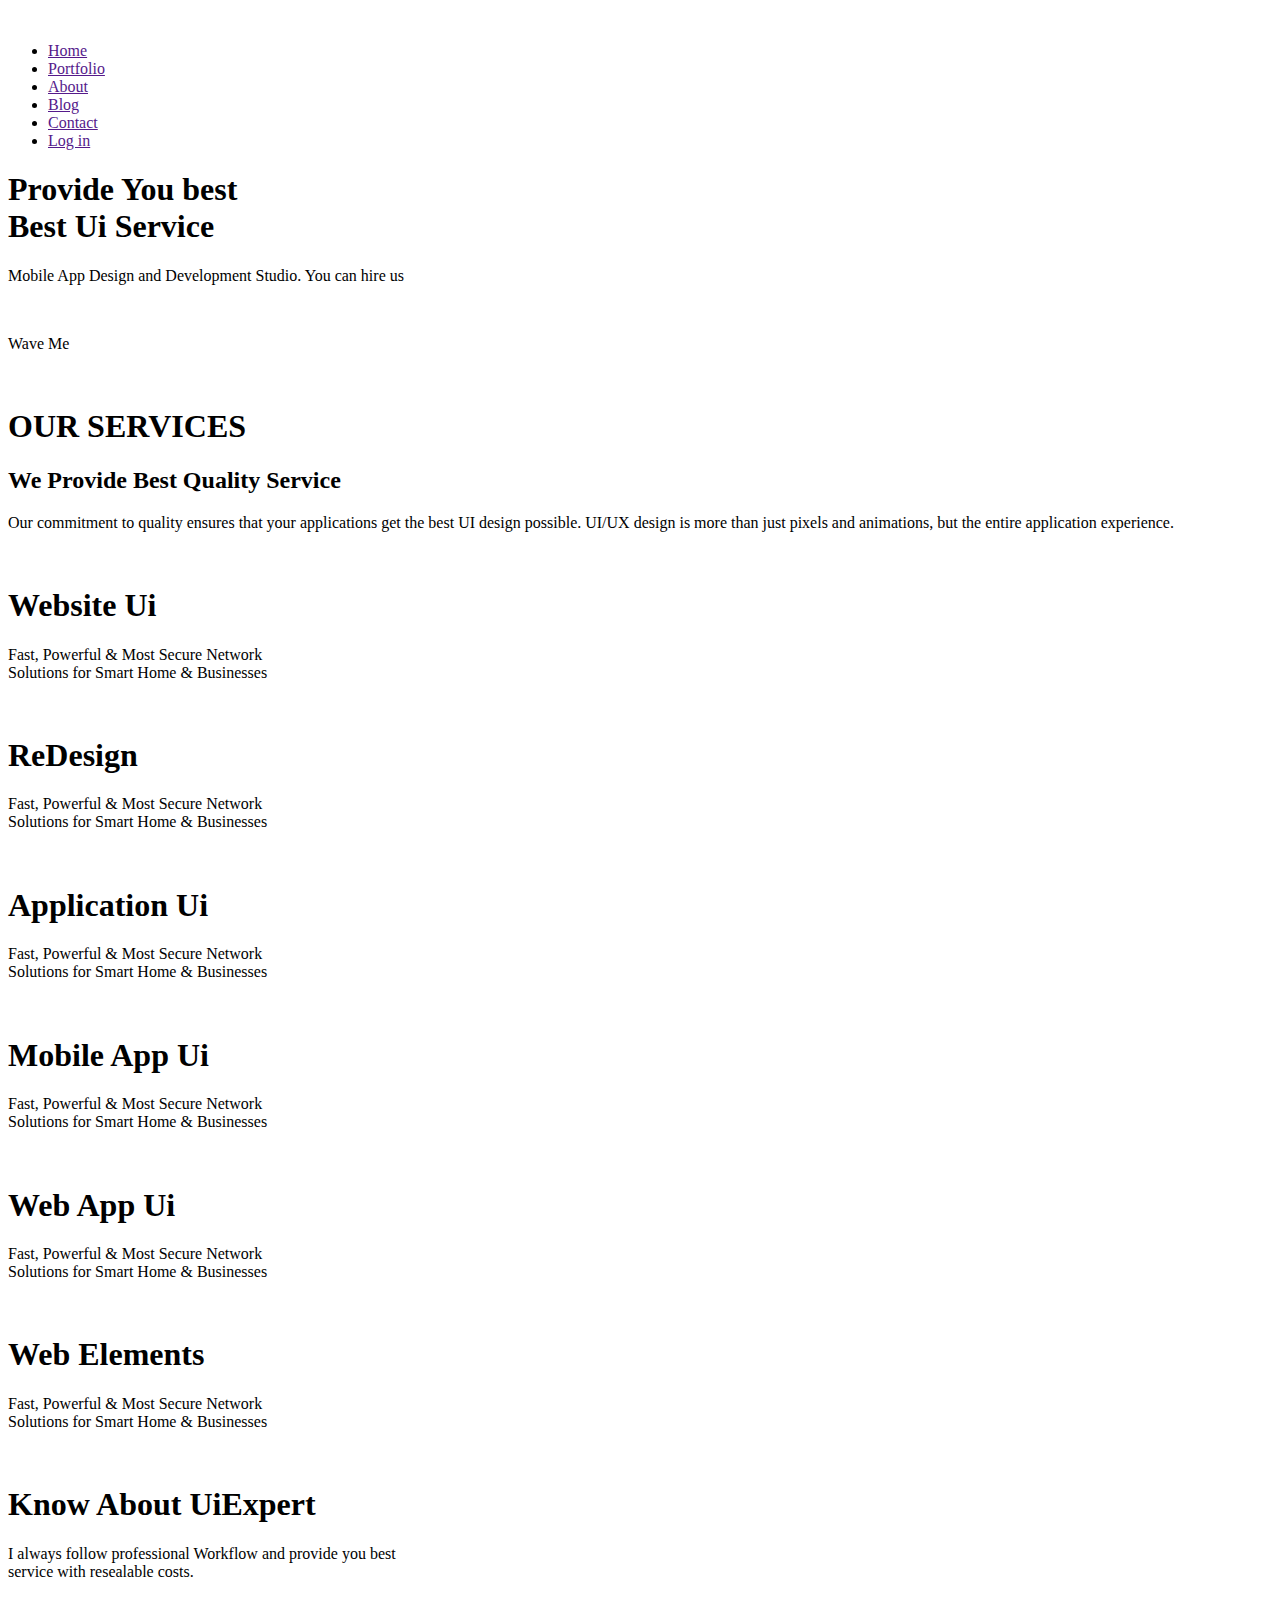
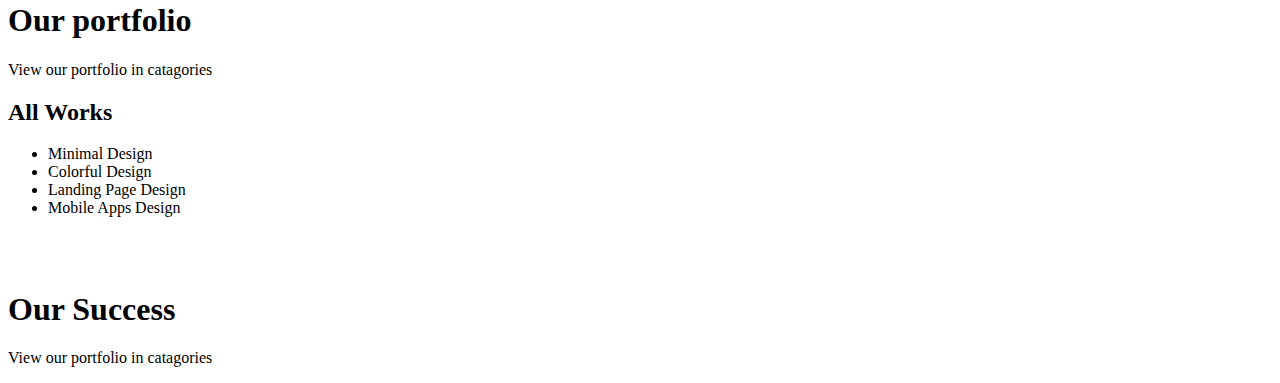
==== index.html @ d2383073 "comit" ====
<!DOCTYPE html>
<html lang="en">
<head>
    <meta charset="UTF-8">
    <meta name="viewport" content="width=device-width, initial-scale=1.0">
    <title>Document</title>
    <link rel="stylesheet" href="style.css">
    <link href="https://fonts.googleapis.com/css?family=Roboto&display=swap" rel="stylesheet">
</head>
<body>
    <header>
        <img src="/design/logo.svg" alt="" class="logo">
        <nav>
            <ul class="ul_nav">
                <li class="li_nav"><a href="" class="a_nav">Home</a></li>
                <li class="li_nav"><a href="" class="a_nav">Portfolio</a></li>
                <li class="li_nav"><a href="" class="a_nav">About</a></li>
                <li class="li_nav"><a href="" class="a_nav">Blog</a></li>
                <li class="li_nav"><a href="" class="a_nav">Contact</a></li>
                <li class="li_nav"><a href="" class="active-button a_nav">Log in</a></li>
            </ul>
        <!-- <img src="/design/header.svg" class="header_img" alt=""> -->
        </nav>
    </header>
    <section class="section1">
        <div class="textbox1">
            <h1 class="title1">Provide You best <br>
                Best Ui Service</h1>
            <p class="text1">Mobile App Design and Development Studio. You can hire us</p>
            <div class="button">
                <img src="design/button.svg" alt="" >
                <p>Wave Me</p>
            </div>
        </div>
        <img src="design/deco1.svg" alt="">
    </section>
    <section class="section2">
        <h1 class="title2">OUR SERVICES</h1>
        <h2 class="title3">We Provide Best Quality Service </h2>
        <p class="text2">Our commitment to quality ensures that your applications get the best UI design possible. UI/UX design is more than just pixels and animations, but the entire application experience.</p>
        <div>
            <div class="box_row1">
            <div class="box1">
                <img src="design/icon1.svg" alt="">
                <h1 style="font-family: Lato;">Website Ui</h1>
                <p>Fast, Powerful & Most Secure Network<br>Solutions for Smart Home & Businesses</p>
            </div>
            <div class="box2">
                <img src="design/icon2.svg" alt="">
                <h1 style="font-family: Lato;">ReDesign</h1>
                <p>Fast, Powerful & Most Secure Network<br>Solutions for Smart Home & Businesses</p>
            </div>
            <div class="box3">
                <img src="design/icon3.svg" alt="">
                <h1 style="font-family: Lato;">Application Ui</h1>
                <p>Fast, Powerful & Most Secure Network<br>Solutions for Smart Home & Businesses</p>
            </div>
            </div>
            <div class="box_row2">
                <div class="box4">
                    <img src="design/icon4.svg" alt="">
                    <h1 style="font-family: Lato;">Mobile App Ui</h1>
                    <p>Fast, Powerful & Most Secure Network<br>Solutions for Smart Home & Businesses</p>
                </div>
                <div class="box5">
                    <img src="design/icon5.svg" alt="">
                    <h1 style="font-family: Lato;">Web App Ui</h1>
                    <p>Fast, Powerful & Most Secure Network<br>Solutions for Smart Home & Businesses</p>
                </div>
                <div class="box6">
                    <img src="design/icon6.svg" alt="">
                    <h1 style="font-family: Lato;">Web Elements</h1>
                    <p>Fast, Powerful & Most Secure Network<br>Solutions for Smart Home & Businesses</p>
                </div>
            </div>
        </div>
    </section>
    <section class="section1 section3"> 
        <div><img src="/design/deco2.svg" alt="">
        </div>
        <div>
            <h1 class="title4">Know About UiExpert</h1>
            <p>I always follow professional Workflow and provide you best <br>service with resealable costs.</p>
        </div>
    </section>
    <section class="section4">
        <div class="section4_text">
            <h1 class="categories_title">Our portfolio</h1>
            <p class="categories_text">View our portfolio in catagories</p>
            <h2 class="categories_title2">All Works</h2>
            <ul class="ul_categories">
                <li class="li_categories">Minimal Design</li>
                <li class="li_categories">Colorful Design</li>
                <li class="li_categories">Landing Page Design</li>
                <li class="li_categories">Mobile Apps Design</li>
            </ul>  
        </div>
        <div class="categories">
            <div class="categories_col1">
                <img src="design/sc2.svg" alt="">
                <img src="design/sc2.svg" alt="">
            </div>
            <div class="categories_col1">
                <img src="design/sc2.svg" alt="">
                <img src="design/sc2.svg" alt="">
            </div>
        </div>
    </section>
    <section class="section5">
        <div class="section5_text">
            <h1>Our Success</h1>
            <p>View our portfolio in catagories</p>
        </div>
        <div>
            <div></div>
            <div></div>
            <div></div>
        </div>

    </section>
</body>
</html>
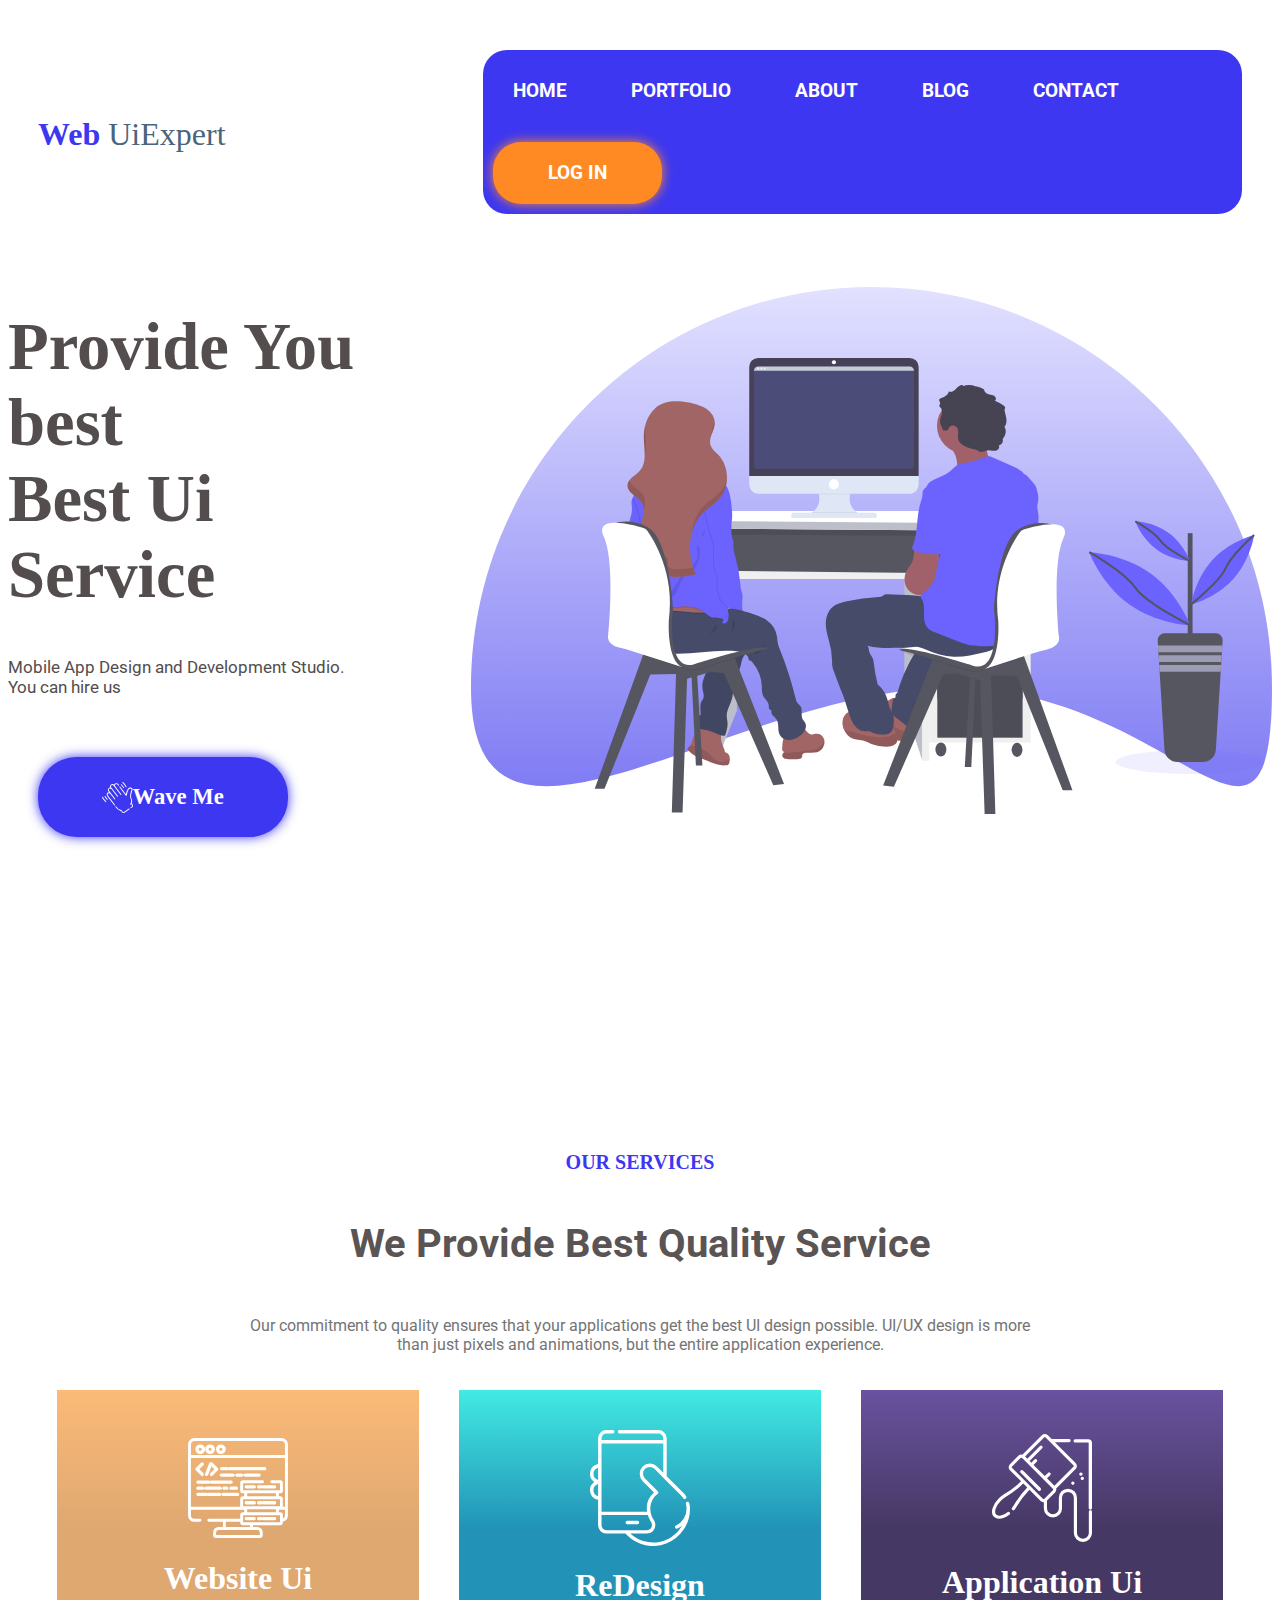
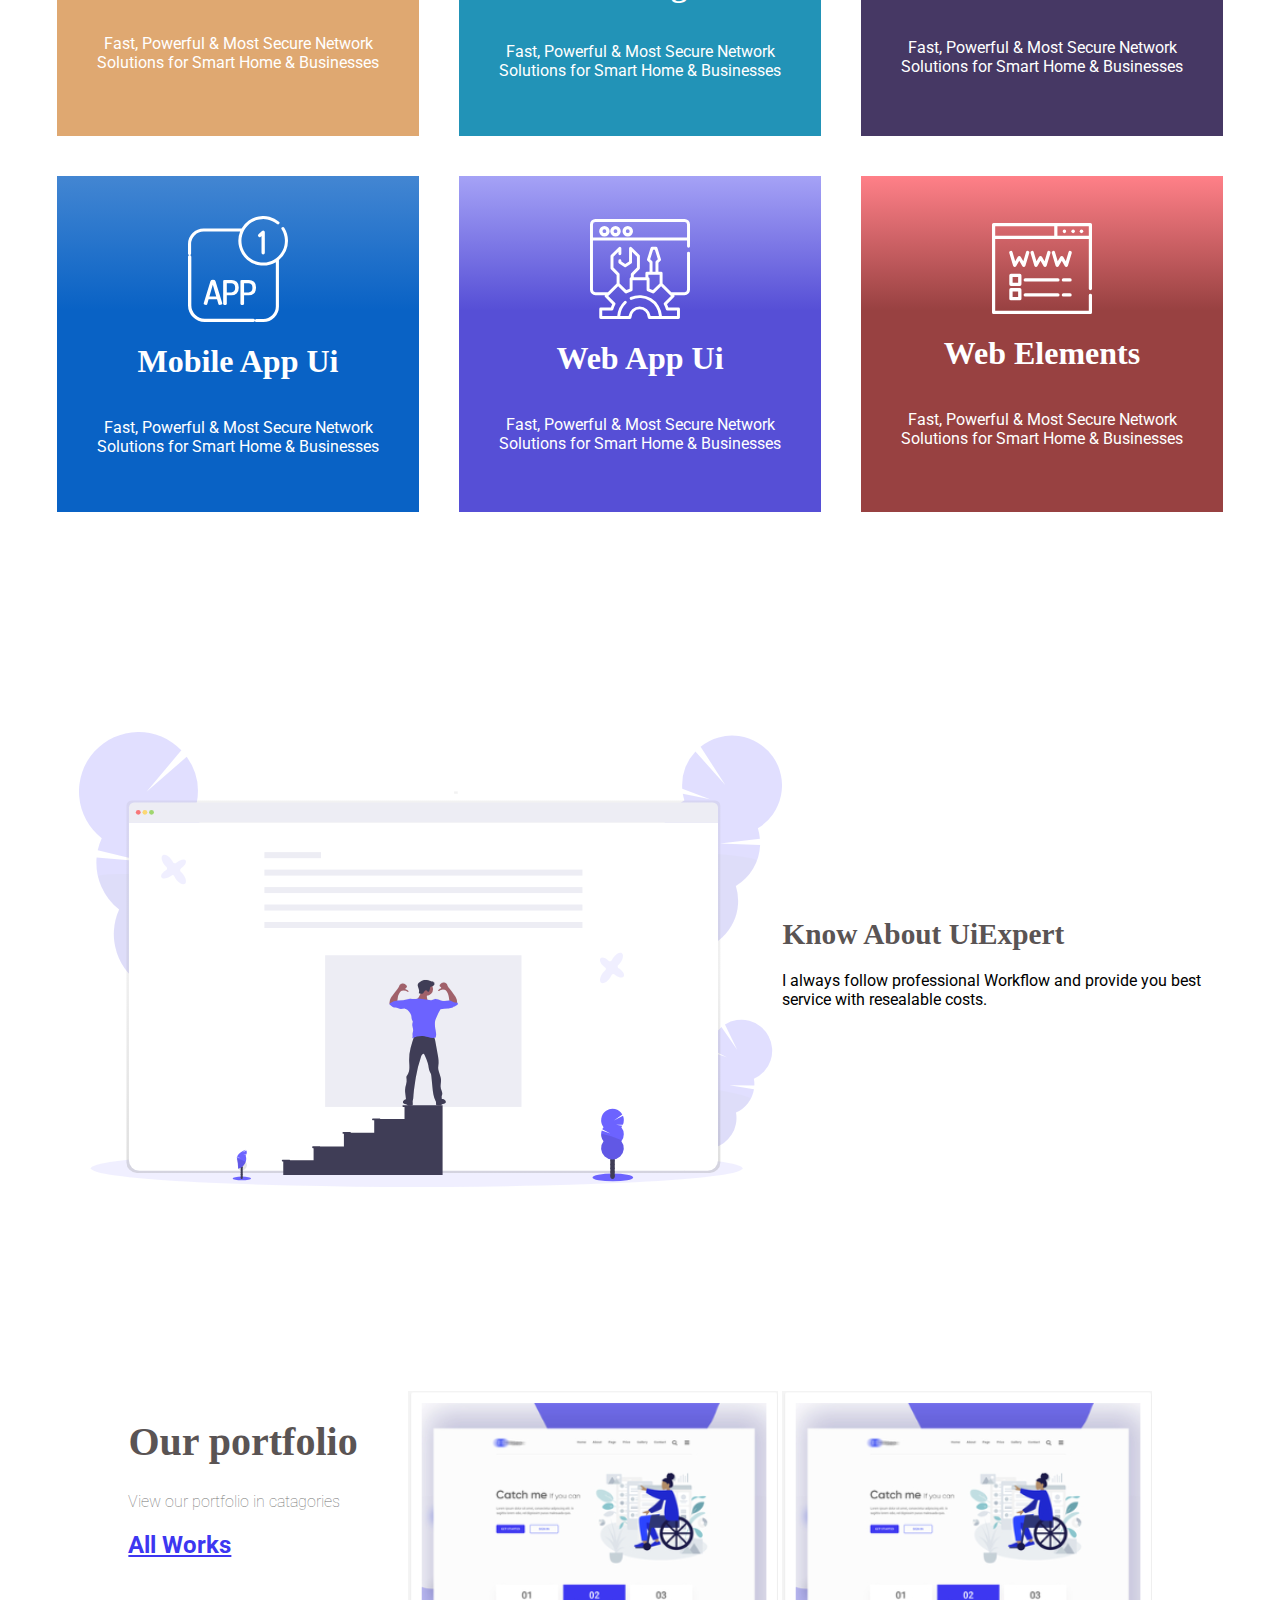
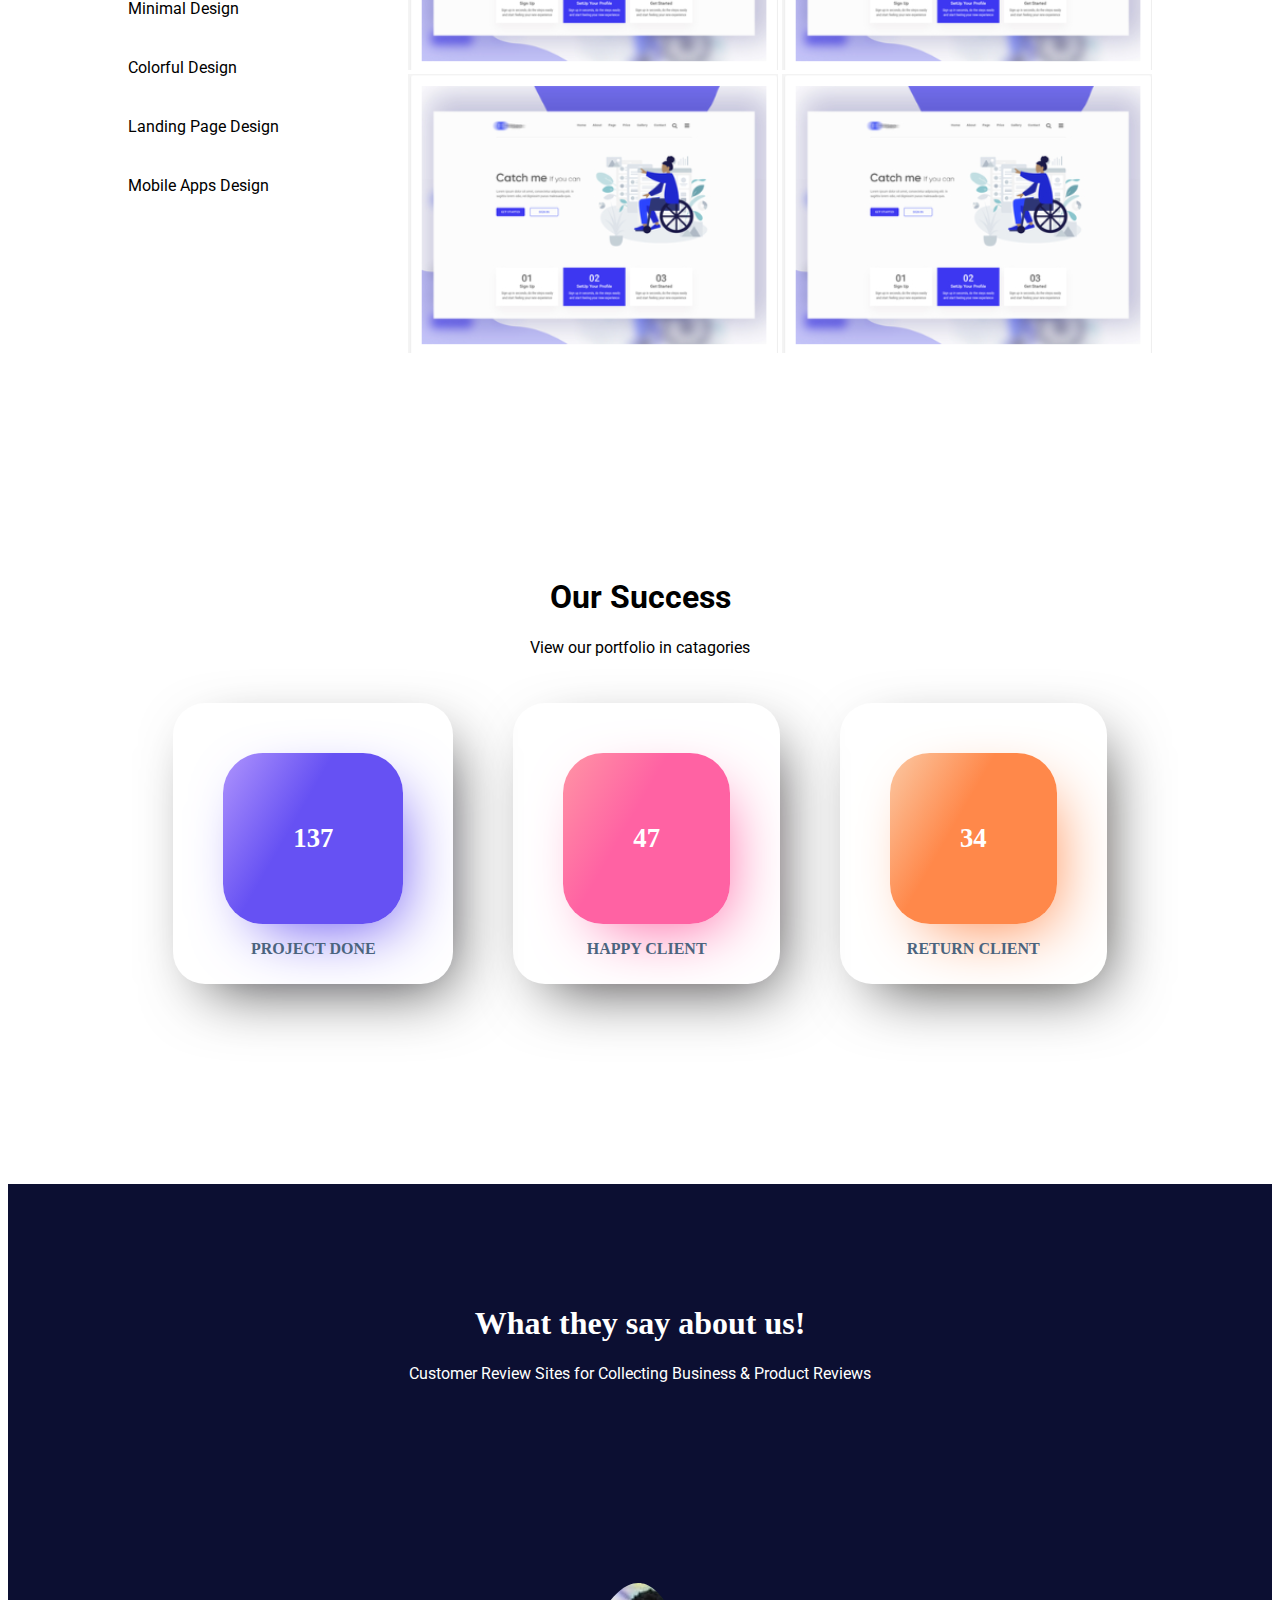
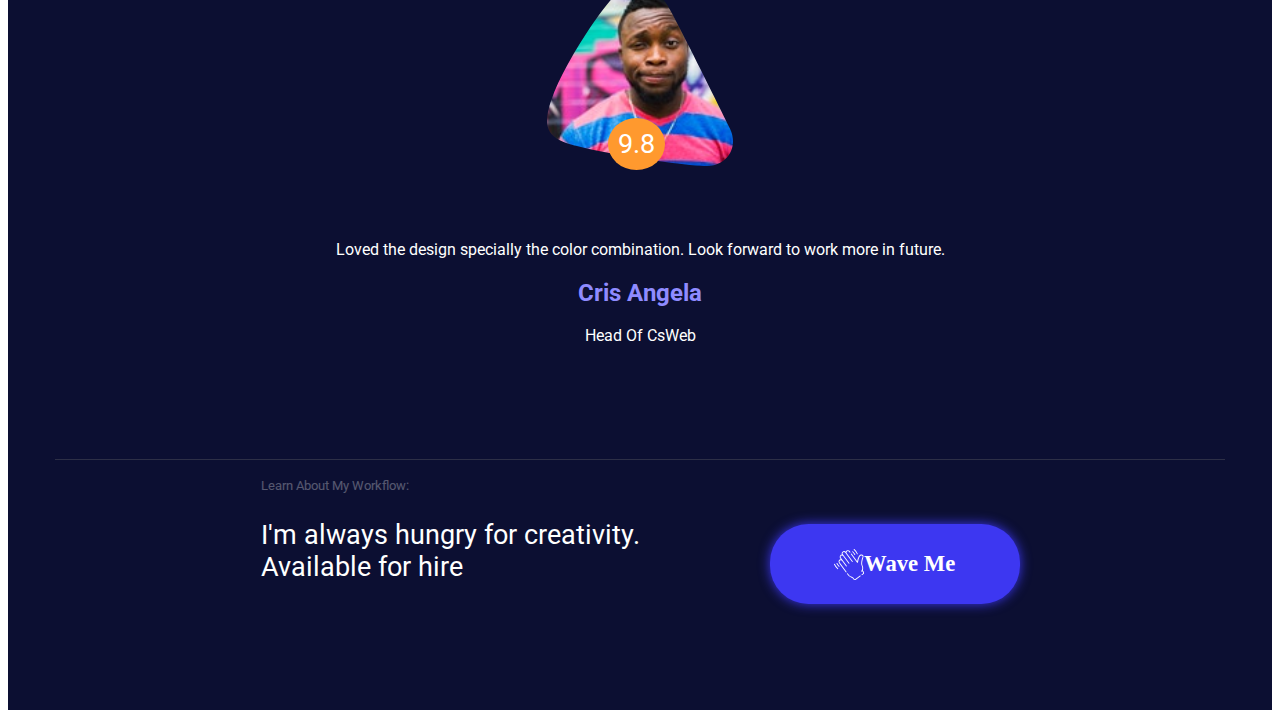
==== commit 1c11c5e4: "secton 5 and 6 added" ====
--- a/index.html
+++ b/index.html
@@ -97,12 +97,12 @@
         </div>
         <div class="categories">
             <div class="categories_col1">
-                <img src="design/sc2.svg" alt="">
-                <img src="design/sc2.svg" alt="">
+                <img src="design/nzm.svg" alt="">
+                <img src="design/nzm.svg" alt="">
             </div>
             <div class="categories_col1">
-                <img src="design/sc2.svg" alt="">
-                <img src="design/sc2.svg" alt="">
+                <img src="design/nzm.svg" alt="">
+                <img src="design/nzm.svg" alt="">
             </div>
         </div>
     </section>
@@ -111,12 +111,42 @@
             <h1>Our Success</h1>
             <p>View our portfolio in catagories</p>
         </div>
+        <div class="boxes">
+            <div class="center">
+                <div class="box11">137</div>
+                <p>PROJECT DONE</p>
+            </div>
+            <div class="center">
+                <div class="box12">47</div>
+                <p>HAPPY CLIENT</p>
+            </div>
+            <div class="center">
+                <div class="box13">34</div>
+                <p>RETURN CLIENT</p>
+            </div>
+        </div>
+    </section>
+    <section class="section6">
         <div>
-            <div></div>
-            <div></div>
-            <div></div>
+            <h1 class="title6">What they say about us!</h1>
+            <p class="text6">Customer Review Sites for Collecting Business & Product Reviews</p>
+            <img src="/design/picture.svg" alt="">
+            <div class="over_picture">9.8</div>
+            <p class="text62">Loved the design specially the color combination. Look forward to work more in future.</p>
+            <h2 class="text61">Cris Angela</h2>
+            <p class="text63">Head Of CsWeb</p>
+            <img src="/design/line.svg" alt="">
         </div>
-
+        <div class="section61">
+            <div>
+                <p class="text64">Learn About My Workflow:</p>
+                <p class="text65">I'm always hungry for creativity.<br>Available for hire</p>
+            </div>
+            <div class="button">
+                <img src="design/button.svg" alt="" >
+                <p>Wave Me</p>
+            </div>
+        </div>
     </section>
 </body>
 </html>--- a/style.css
+++ b/style.css
@@ -0,0 +1,366 @@
+body{
+    font-family: 'Roboto';
+}
+
+header{
+    margin-top: 20px;
+    margin-bottom: 20px;
+    padding: 30px;
+    display: flex;
+    position: relative;
+    align-items: center;
+    justify-content: center;
+}
+.logo{
+    margin-right: 250px;
+}
+.ul_nav{
+    background-color: #3D37F1;
+    list-style-type: none;
+    margin: 0;
+    padding: 0;
+    position: relative;
+    border-radius: 1.5em;
+}
+  
+.li_nav{
+    display: inline-block;
+}
+  
+.a_nav {
+    display: block;
+    color: white;
+    text-align: center;
+    padding: 20px;
+    margin: 10px;
+    text-decoration: none;
+    text-transform: uppercase;
+    font-size: 14pt;
+    font-weight: bold;
+}
+.active-button{
+    color: white;
+    background-color: #FF8923;
+    box-shadow: 0px 0px 12px 0px #FF8923;
+    border-radius: 1.5em;
+    padding: 20px 55px 20px 55px;
+}
+.section1{
+    display: flex;
+    align-items: center;
+    justify-content: center;
+}
+.title1{
+    font-size: 50pt;
+    font-family: Lato;
+    font-weight: bold;
+    color: #534D4D;
+}
+.text1{
+    font-size: 13pt;
+    color: #534D4D;
+}
+.textbox1{
+    margin-right: 100px;
+}
+.button{
+    display: flex;
+    align-items: center;
+    justify-content: center;
+    font-weight: bold;
+    font-family: Poppins;
+    background-color: #3D37F1;
+    color: white;
+    padding: 10px;
+    font-size: 17pt;
+    height: 60px;
+    width: 230px;
+    border-radius: 1.7em;
+    margin-left: 30px;
+    margin-top: 60px;
+    box-shadow: 0px 0px 12px 0px #3D37F1;
+}
+.section2{
+    margin-top: 300px;
+    display: flex;
+    flex-direction: column;
+    justify-content: center;
+    align-items: center;
+}
+.title2{
+    font-family: Lato;
+    font-weight: bold;
+    font-size: 15pt;
+    color: #3D37F1;
+}
+.title3{
+    color: #5A5454;
+    font-size: 30pt;
+    font-weight: bold;
+}
+.text2{
+    width: 800px;
+    text-align: center;
+    color: #747474;
+}
+.box_row1{
+    display: flex;
+}
+.box_row2{
+    display: flex;
+}
+.box1{
+    margin:20px;
+    display: flex;
+    flex-direction: column;
+    justify-content: center;
+    align-items: center;
+    color: white;
+    padding: 40px;
+    text-align: center;
+    background: rgb(112,112,112);
+    background: linear-gradient( #FBBA77 0%, #DFA871 40%);
+}
+.box2{
+    margin:20px;
+    display: flex;
+    flex-direction: column;
+    justify-content: center;
+    align-items: center;
+    color: white;
+    padding: 40px;
+    text-align: center;
+    background: rgb(112,112,112);
+    background: linear-gradient(#41EAE3 0%, #2293B7 40%);
+}
+.box3{
+    margin:20px;
+    display: flex;
+    flex-direction: column;
+    justify-content: center;
+    align-items: center;
+    color: white;
+    padding: 40px;
+    text-align: center;
+    background: rgb(112,112,112);
+    background: linear-gradient(#69529F 0%, #463864 40%);
+}
+.box4{
+    margin:20px;
+    display: flex;
+    flex-direction: column;
+    justify-content: center;
+    align-items: center;
+    color: white;
+    padding: 40px;
+    text-align: center;
+    background: rgb(112,112,112);
+    background: linear-gradient(#4386D2 0%, #0962C5 40%);
+}
+.box5{
+    margin:20px;
+    display: flex;
+    flex-direction: column;
+    justify-content: center;
+    align-items: center;
+    color: white;
+    padding: 40px;
+    text-align: center;
+    background: rgb(112,112,112);
+    background: linear-gradient(#A5A2F6 0%, #564FD6 40%);
+}
+.box6{
+    margin:20px;
+    display: flex;
+    flex-direction: column;
+    justify-content: center;
+    align-items: center;
+    color: white;
+    padding: 40px;
+    text-align: center;
+    background: rgb(112,112,112);
+    background: linear-gradient(#FF8088 0%, #984141 40%);
+}
+.title4{
+    color: #5A5454;
+    font-size: 22pt;
+    font-family: lato;
+    font-weight: bold;
+}
+.section3{
+    margin-top: 200px;
+}
+.text3{
+    font-family: roboto;
+    font-size: 18pt;
+    color: #747474;
+}
+.section4{
+    margin-top: 200px;
+    display: flex;
+    /* align-items: center;  */
+    justify-content: center;
+}
+.section4_text{
+    margin-right: 50px;
+}
+.categories{
+    display: flex;
+    flex-direction: column;
+    
+}
+.categories_col1{
+    flex: 1;
+}
+.categories_col2{
+    flex: 2;
+}
+.categories_title{
+    font-size: 30pt;
+    font-weight: bold;
+    font-family: Lato;
+    color: #5A5454;
+}
+.categories_text{
+    color: #747474;
+    font-family: roboto;
+    font-weight: lighter;
+}
+.categories_title2{
+    color:#3D37F1;
+    text-decoration: underline;
+}
+.ul_categories{
+    list-style-type: none;
+    margin: 0;
+    padding: 0;
+}
+.li_categories{
+    margin-top:40px;
+    margin-bottom:40px;
+}
+.section5{
+    margin-top: 200px;
+    display: flex;
+    flex-direction: column;
+    align-items: center;
+    justify-content: center;
+}
+.section5_text{
+    text-align: center;
+}
+.boxes{
+    display: flex;
+    flex-direction: row;
+}
+.box11{
+    font-weight: bold;
+    font-size: 20pt;
+    text-align: center;
+    color: white;
+    margin: 40px;
+    padding:70px;
+    background: rgb(175,148,253);
+    background: linear-gradient(120deg, rgba(175,148,253,1) 0%, rgba(102,81,243,1) 40%);
+    border-radius: 1.5em;
+    margin-bottom: 0;
+    -webkit-box-shadow: 15px 22px 63px -19px rgba(102,81,243,1);
+    -moz-box-shadow: 15px 22px 63px -19px rgba(102,81,243,1);
+    box-shadow: 15px 22px 63px -19px rgba(102,81,243,1);
+}
+.box12{
+    font-weight: bold;
+    font-size: 20pt;
+    justify-content: center;
+    text-align: center;
+    color: white;
+    margin: 40px;
+    padding:70px;
+    background: rgb(175,148,253);
+    background: linear-gradient(120deg, #FF95A5 0%, #FF62A3 40%);
+    border-radius: 1.5em;
+    margin-bottom: 0;
+    -webkit-box-shadow: 15px 22px 63px -19px #FF62A3;
+    -moz-box-shadow: 15px 22px 63px -19px #FF62A3;
+    box-shadow: 15px 22px 63px -19px #FF62A3;
+}
+.box13{
+    font-weight: bold;
+    font-size: 20pt;
+    text-align: center;
+    color: white;
+    margin: 40px;
+    padding:70px;
+    background: rgb(175,148,253);
+    background: linear-gradient(120deg, #FBC9A4 0%, #FF884A 40%);
+    border-radius: 1.5em;
+    margin-bottom: 0;
+    -webkit-box-shadow: 15px 22px 63px -19px #FF884A;
+    -moz-box-shadow: 15px 22px 63px -19px #FF884A;
+    box-shadow: 15px 22px 63px -19px #FF884A;
+}
+.center{
+    padding:10px;
+    margin: 30px;
+    color: #4B647E;
+    font-weight: bold;
+    font-family: lato;
+    display: flex;
+    flex-direction: column;
+    align-items: center;
+    -webkit-box-shadow: 15px 22px 63px -19px rgba(0,0,0,0.75);
+    -moz-box-shadow: 15px 22px 63px -19px rgba(0,0,0,0.75);
+    box-shadow: 15px 22px 63px -19px rgba(0,0,0,0.75);
+    border-radius: 2em; 
+    margin-bottom: 200px;
+}
+.section6{
+    background-color: #0C0F32;
+    color: white;
+    display: flex;
+    flex-direction: column;
+    justify-content: center;
+    align-items: center;
+    text-align: center;
+    padding: 100px;
+    position: relative;
+}
+.title6{
+    font-family: Lato;
+}
+.text6{
+    font-family: Roboto;
+    margin-bottom: 200px;
+}
+.over_picture{
+    position: absolute;
+    color: white;
+    background-color: #FF992E;
+    padding: 10px;
+    border-radius: 50%;
+    right: 48%;
+    bottom: 48%;
+    font-size: 20pt;
+}
+.text61{
+    color: #8F8BFF;
+}
+.text62{
+    margin-top: 70px;
+}
+.text63{
+    margin-bottom: 100px;
+}
+.section61{
+    text-align: left;
+    display: flex;
+    flex-direction: row;
+}
+.text64{
+    font-size: 10pt;
+    opacity: 30%;
+}
+.text65{
+    font-size: 20pt;
+    margin-right: 100px;
+}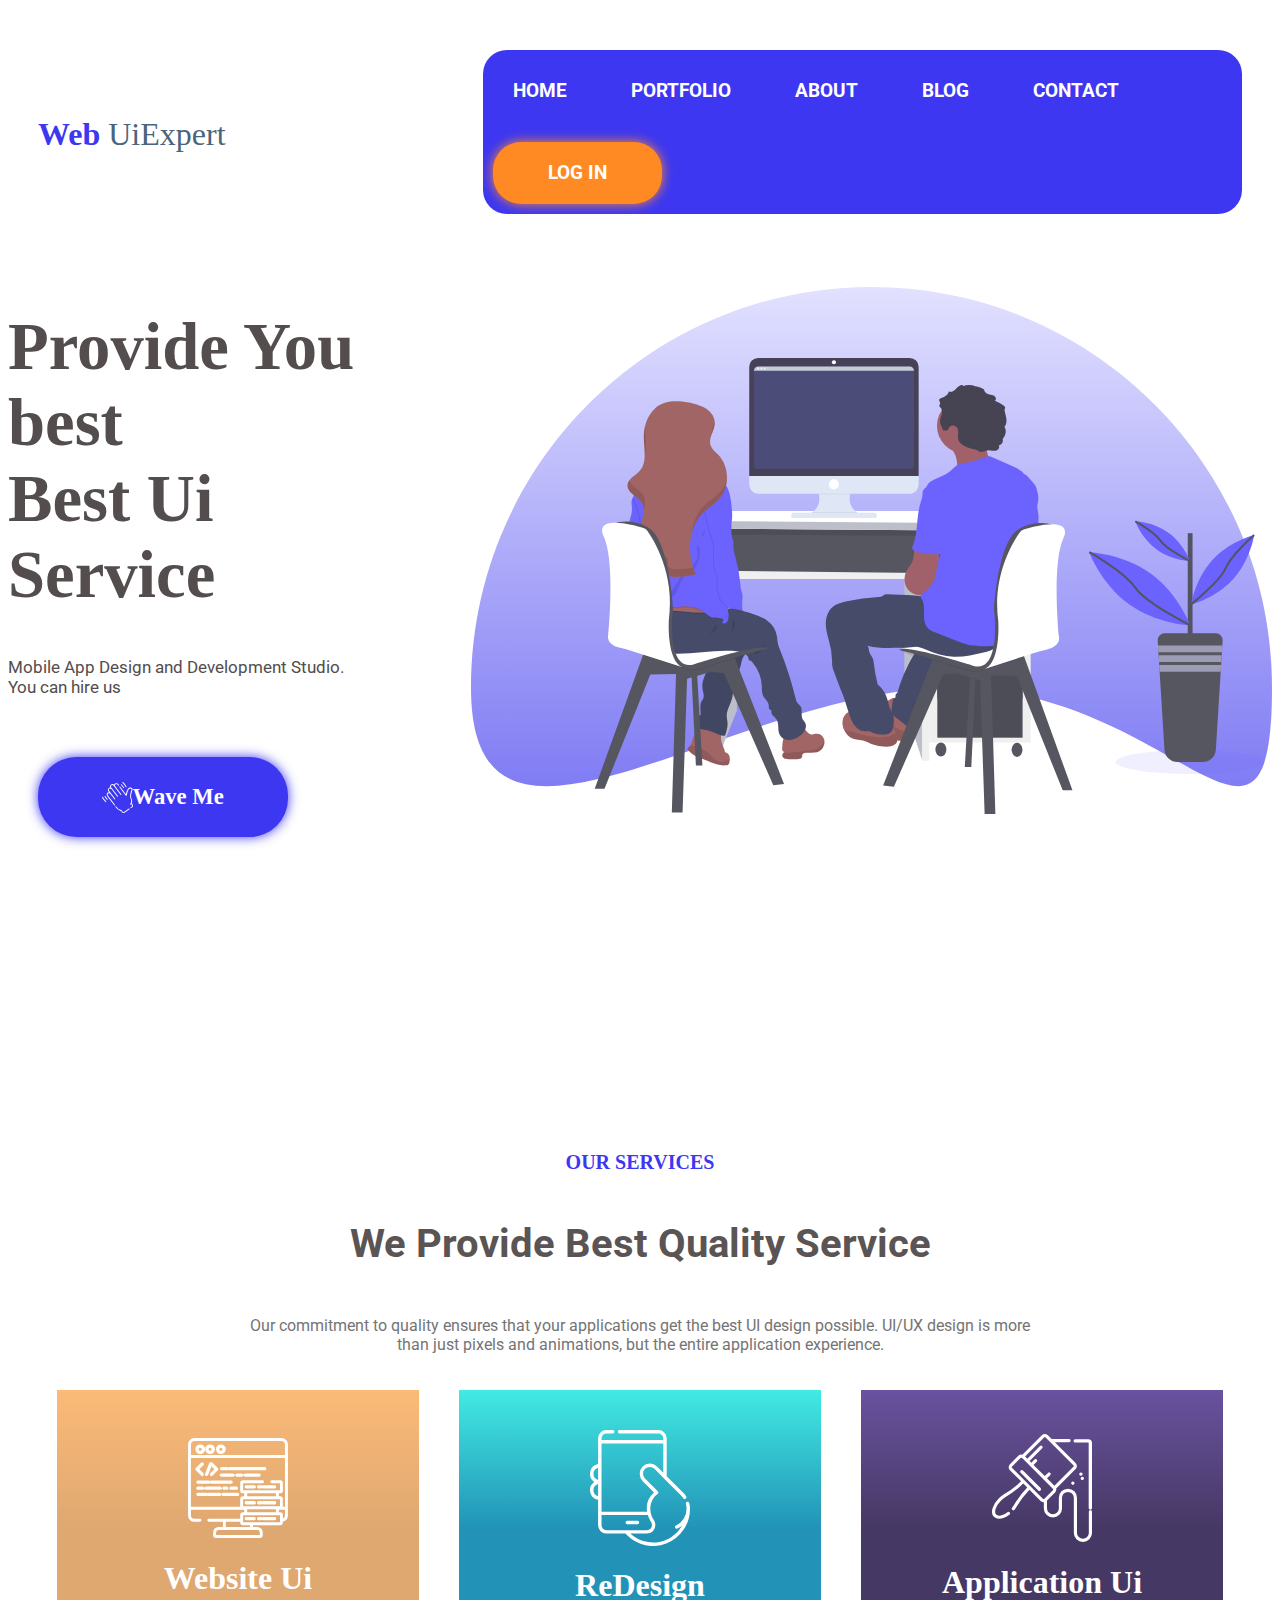
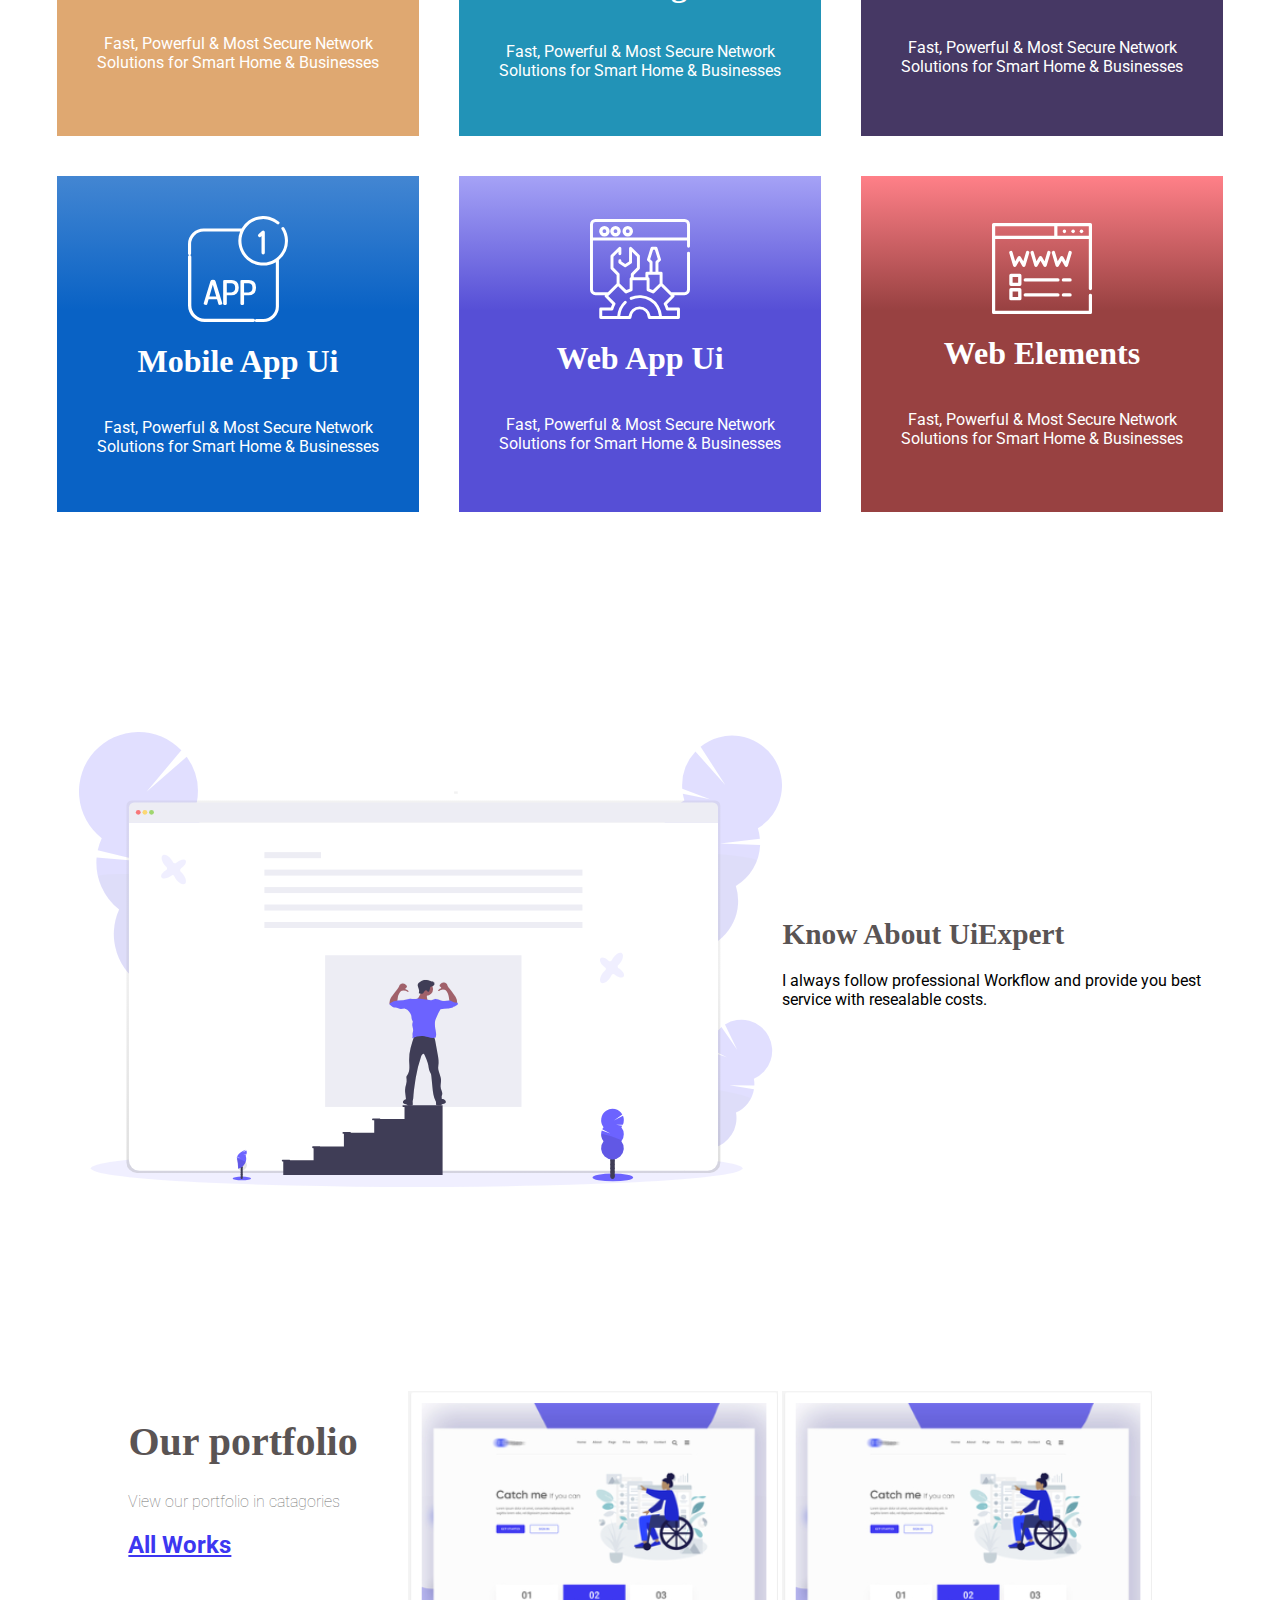
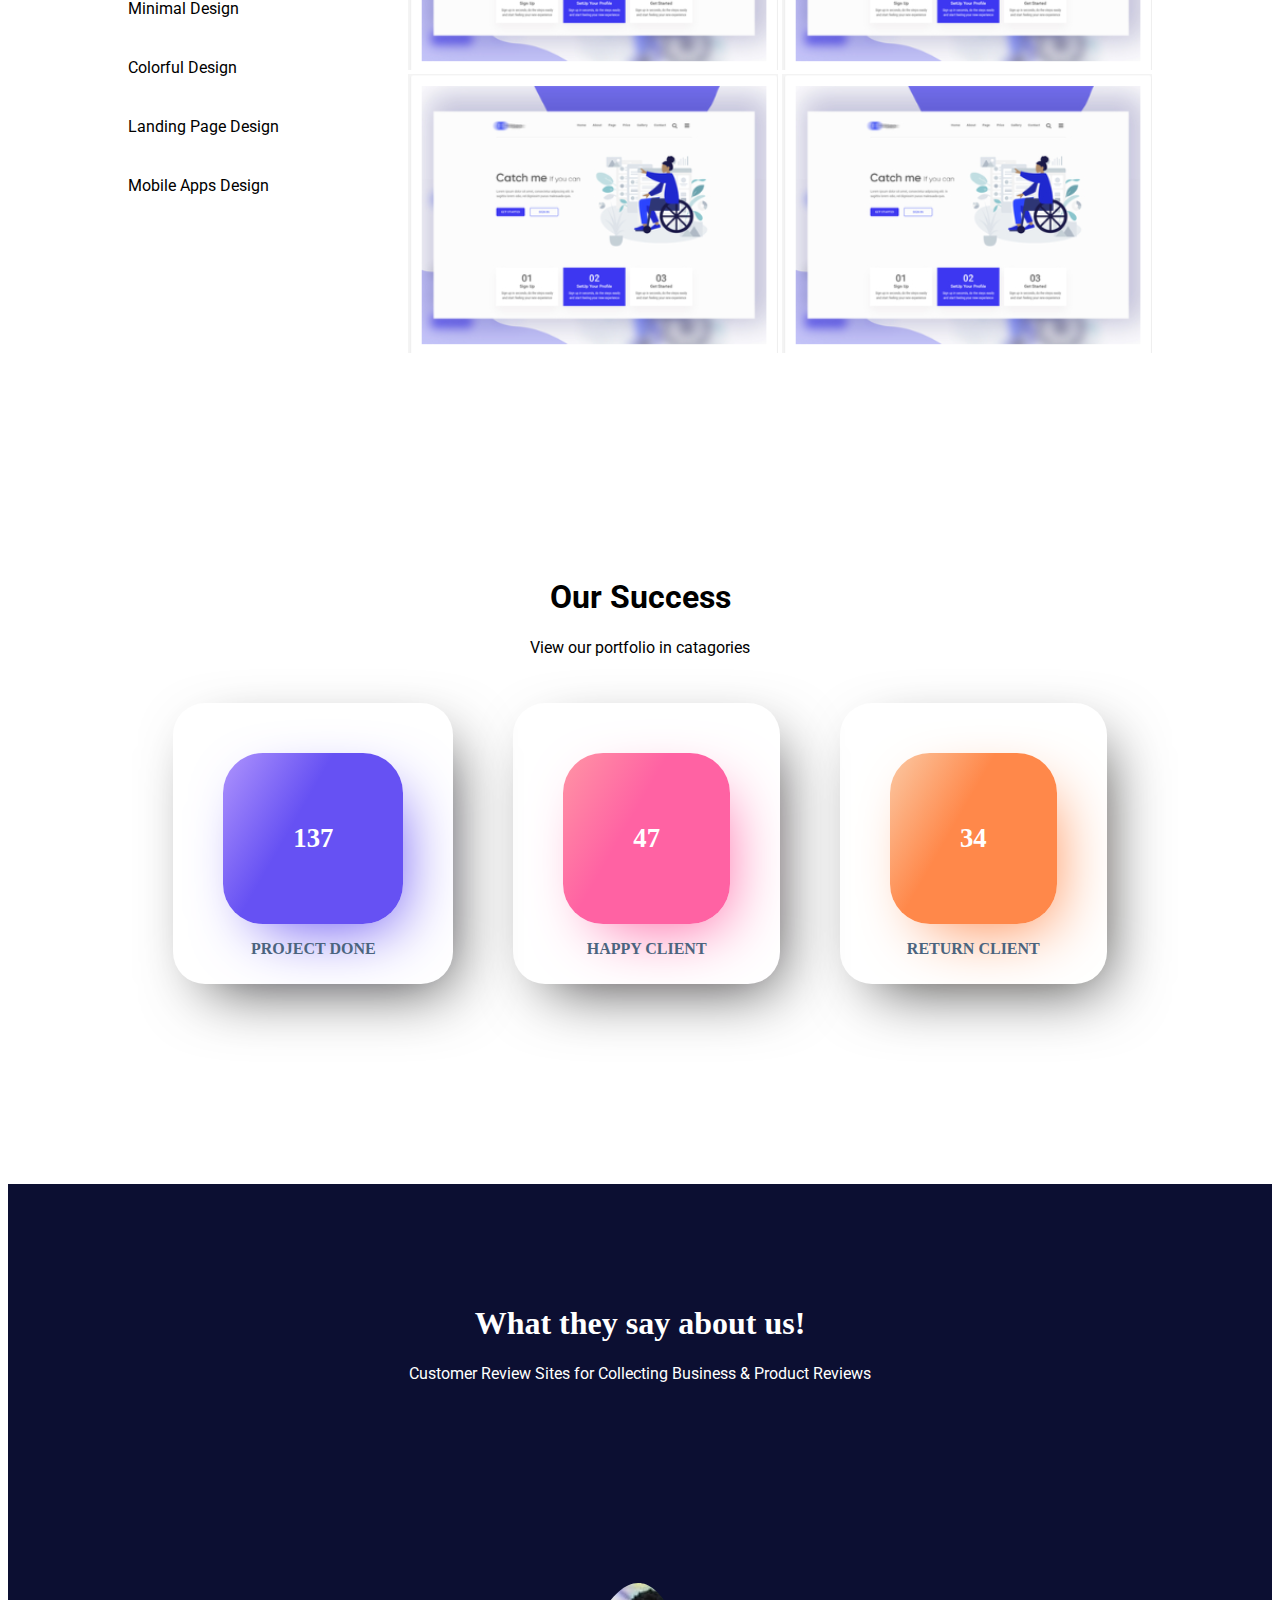
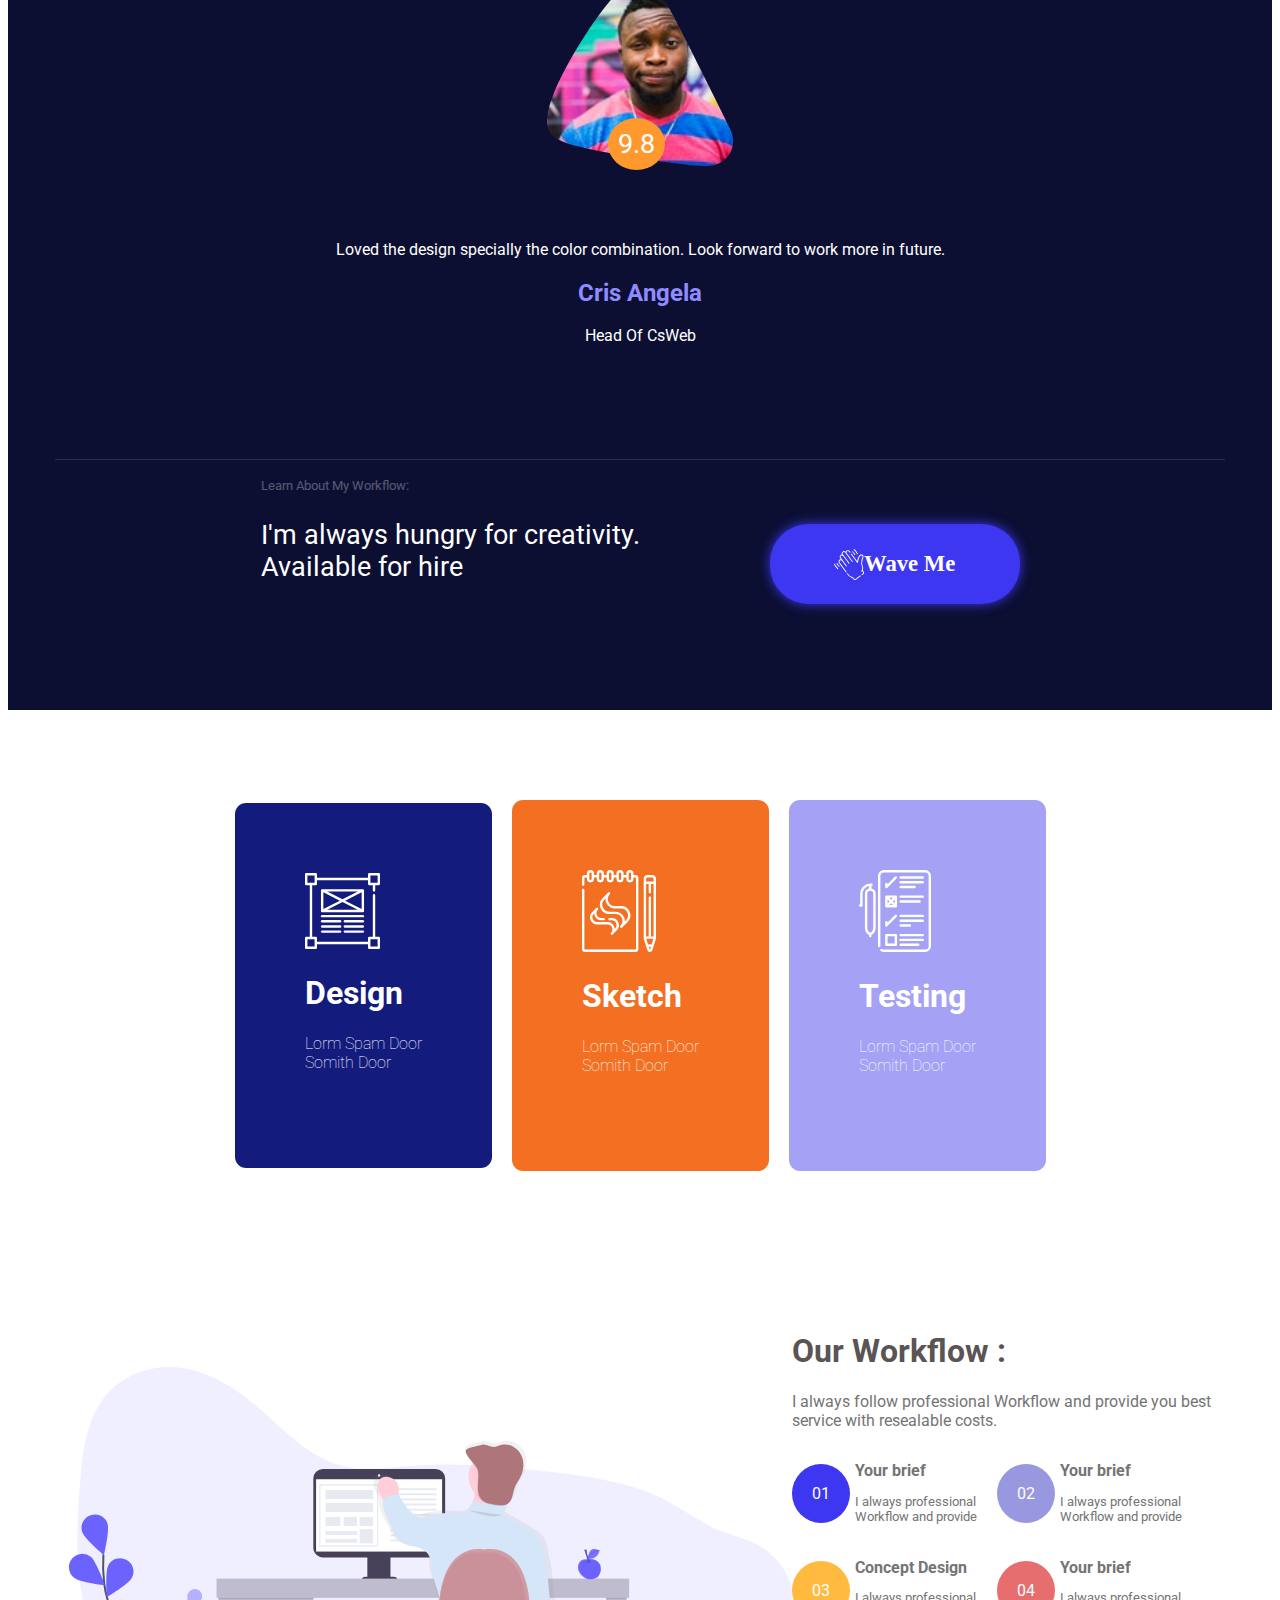
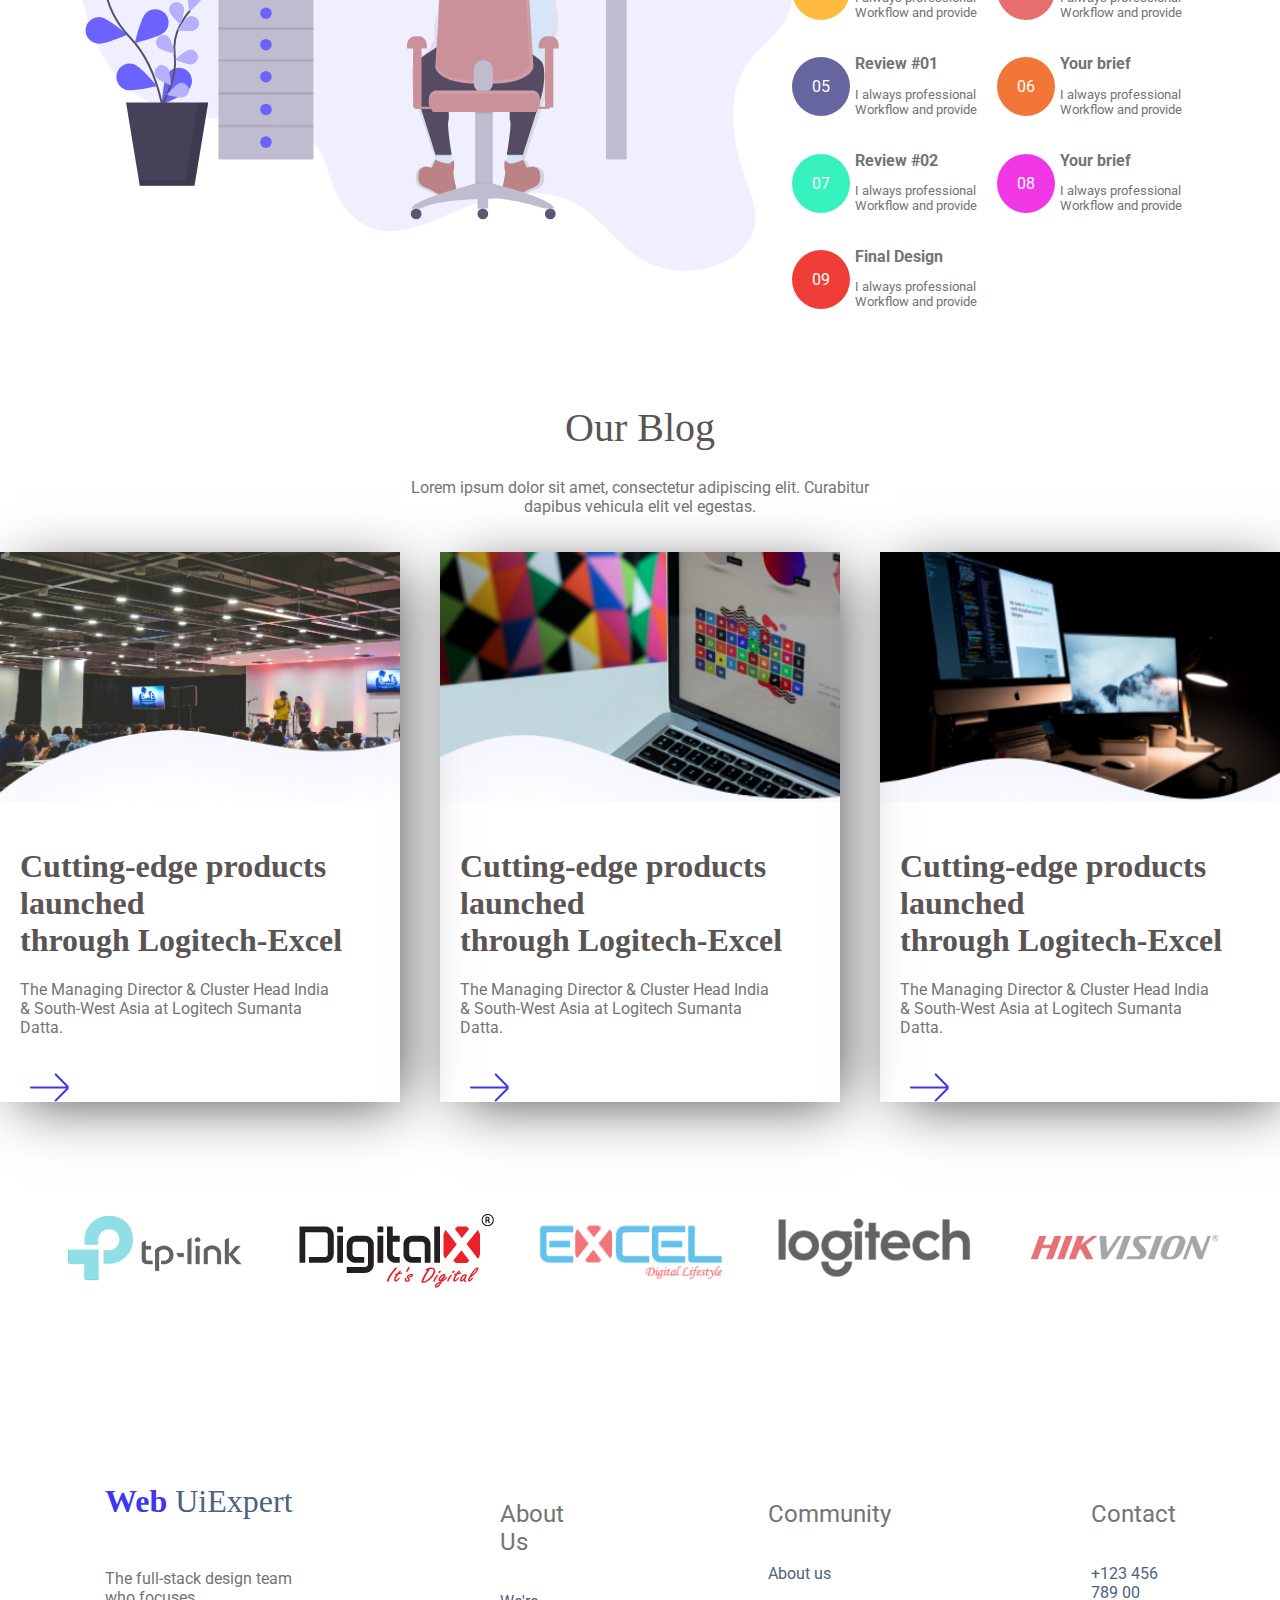
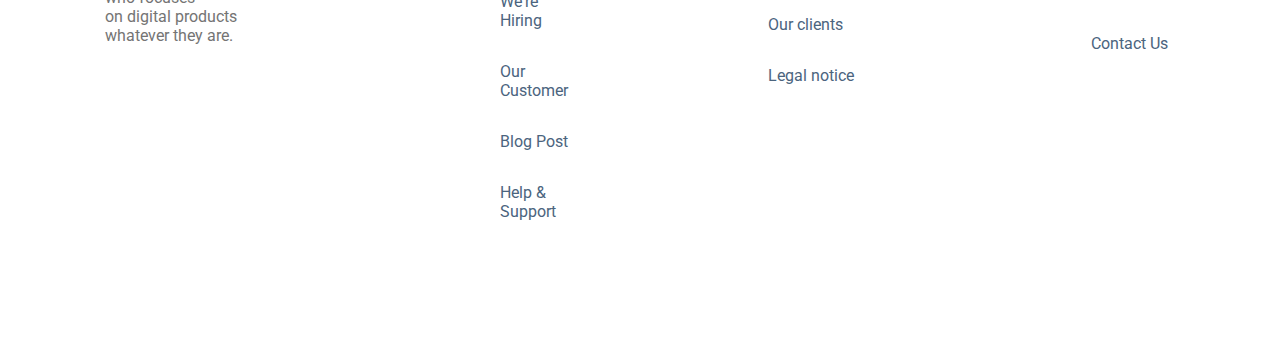
==== commit 5b71dcc1: "commit" ====
--- a/index.html
+++ b/index.html
@@ -1,6 +1,7 @@
 <!DOCTYPE html>
 <html lang="en">
 <head>
+    <title>Web UI Expert</title>
     <meta charset="UTF-8">
     <meta name="viewport" content="width=device-width, initial-scale=1.0">
     <title>Document</title>
@@ -148,5 +149,167 @@
             </div>
         </div>
     </section>
+    <section class="section7">
+        <div class="section7box1">
+            <img src="/design/section7icon1.svg" alt="">
+            <h1>Design</h1>
+            <p class="section7text">Lorm Spam Door<br>Somith Door</p>
+        </div>
+        <div class="section7box2">
+            <img src="/design/section7icon2.svg" alt="">
+            <h1>Sketch</h1>
+            <p class="section7text">Lorm Spam Door<br>Somith Door</p>
+        </div>
+        <div class="section7box3">
+            <img src="/design/section7icon3.svg" alt="">
+            <h1>Testing</h1>
+            <p class="section7text">Lorm Spam Door<br>Somith Door</p>
+        </div>
+    </section>
+    <section class="section8">
+        <img src="/design/section8picture.svg" alt="">
+        <div>
+            <h1 class="section8title1">Our Workflow :</h1>
+            <p class="section8text1">I always follow professional Workflow and provide you best<br>service with resealable costs.</p>
+            <div class="section8columns">
+                <div>
+                    <div class="section81">
+                        <div class="box18">01</div>
+                        <div class="secton8margin">
+                            <h1 class="section8title">Your brief</h1>
+                            <p class="section8text">I always  professional<br>Workflow and provide</p>
+                        </div>
+                    </div>
+                    <div class="section81">
+                        <div class="box18 box38">03</div>
+                        <div class="secton8margin">
+                            <h1 class="section8title">Concept Design</h1>
+                            <p class="section8text">I always  professional<br>Workflow and provide</p>
+                        </div>
+                    </div>
+                    <div class="section81">
+                        <div class="box18 box58">05</div>
+                        <div class="secton8margin">
+                            <h1 class="section8title">Review #01</h1>
+                            <p class="section8text">I always  professional<br>Workflow and provide</p>
+                        </div>
+                    </div>
+                    <div class="section81">
+                        <div class="box18 box78">07</div>
+                        <div class="secton8margin">
+                            <h1 class="section8title">Review #02</h1>
+                            <p class="section8text">I always  professional<br>Workflow and provide</p>
+                        </div>
+                    </div>
+                    <div class="section81">
+                        <div class="box18 box98">09</div>
+                        <div class="secton8margin">
+                            <h1 class="section8title">Final Design</h1>
+                            <p class="section8text">I always  professional<br>Workflow and provide</p>
+                        </div>
+                    </div>
+                </div>
+                <div>
+                    <div class="section81">
+                        <div class="box18 box28">02</div>
+                        <div class="secton8margin">
+                            <h1 class="section8title">Your brief</h1>
+                            <p class="section8text">I always  professional<br>Workflow and provide</p>
+                        </div>
+                    </div>
+                    <div class="section81">
+                        <div class="box18 box48">04</div>
+                        <div class="secton8margin">
+                            <h1 class="section8title">Your brief</h1>
+                            <p class="section8text">I always  professional<br>Workflow and provide</p>
+                        </div>
+                    </div>
+                    <div class="section81">
+                        <div class="box18 box68">06</div>
+                        <div class="secton8margin">
+                            <h1 class="section8title">Your brief</h1>
+                            <p class="section8text">I always  professional<br>Workflow and provide</p>
+                        </div>
+                    </div>
+                    <div class="section81">
+                        <div class="box18 box88">08</div>
+                        <div class="secton8margin">
+                            <h1 class="section8title">Your brief</h1>
+                            <p class="section8text">I always  professional<br>Workflow and provide</p>
+                        </div>
+                    </div>
+                </div>
+            </div>
+        </div>
+    </section>
+    <section class="section9">
+        <div>
+        <h1 class="section9title1">Our Blog</h1>
+        <p class="section9text">Lorem ipsum dolor sit amet, consectetur adipiscing elit. Curabitur<br>dapibus vehicula elit vel egestas.</p>
+        </div>
+        <div class="section91">
+        <div class="box19">
+            <img src="/design/section9pic1.png" alt="" style="height: 250px; width: 400px;">
+            <div class="textsection9">
+            <h1 class="section9title">Cutting-edge products launched<br>through Logitech-Excel</h1>
+            <p class="section9p">The Managing Director & Cluster Head India<br>& South-West Asia at Logitech Sumanta<br>Datta.</p>
+            </div>
+            <img src="/design/pointer.svg" alt="" class="pointer">
+        </div>
+        <div class="box19">
+            <img src="/design/section9pic2.png" alt="" style="height: 250px; width: 400px;">
+            <div class="textsection9">
+            <h1 class="section9title">Cutting-edge products launched<br>through Logitech-Excel</h1>
+            <p class="section9p">The Managing Director & Cluster Head India<br>& South-West Asia at Logitech Sumanta<br>Datta.</p>
+            </div>
+            <img src="/design/pointer.svg" alt="" class="pointer">
+        </div>
+        <div class="box19">
+            <img src="/design/section9pic3.png" alt="" style="height: 250px; width: 400px;">
+            <div class="textsection9">
+            <h1 class="section9title">Cutting-edge products launched<br>through Logitech-Excel</h1>
+            <p class="section9p">The Managing Director & Cluster Head India<br>& South-West Asia at Logitech Sumanta<br>Datta.</p>
+            </div>
+            <img src="/design/pointer.svg" alt="" class="pointer">
+        </div>
+        </div>
+        <div class="sponsors">
+            <img src="/design/sec9icon1.svg" alt="" class="sponsormargin">
+            <img src="/design/sec9icon2.svg" alt="" class="sponsormargin">
+            <img src="/design/sec9icon3.svg" alt="" class="sponsormargin">
+            <img src="/design/sec9icon4.svg" alt="" class="sponsormargin">
+            <img src="/design/sec9icon5.svg" alt="" class="sponsormargin">
+        </div>
+    </section>
+    <footer class="footer">
+        <div class="footer2">
+            <img src="/design/logo.svg" alt="">
+            <p class="footertext2">The full-stack design team who focuses<br>on digital products whatever they are.</p>
+            <div class="icons">
+                <img src="/design/smicon1" alt="">
+                <img src="/design/smicon2" alt="">
+                <img src="/design/smicon3" alt="">
+                <img src="/design/smicon4" alt="">
+            </div>
+        </div>
+        <div class="footer2">
+            <h2 class="footertitle">About Us</h2>
+            <p class="footertext">We're Hiring</p>
+            <p class="footertext">Our Customer</p>
+            <p class="footertext">Blog Post</p>
+            <p class="footertext">Help & Support</p>
+        </div>
+        <div  class="footer2">
+            <h2 class="footertitle">Community</h2>
+            <p class="footertext">About us</p>
+            <p class="footertext">Our clients</p>
+            <p class="footertext">Legal notice</p>
+        </div>
+        <div  class="footer2">
+            <h2 class="footertitle">Contact</h2>
+            <p class="footertext">+123 456 789 00</p>
+            <p class="footertext">Contact Us</p>
+        </div>
+    </footer>
 </body>
 </html>--- a/style.css
+++ b/style.css
@@ -363,4 +363,179 @@
 .text65{
     font-size: 20pt;
     margin-right: 100px;
+}
+.section7{
+    display: flex;
+    padding: 80px;
+    justify-content: center;
+    align-items: center;
+}
+.section7box1{
+    background-color: #131B7C;
+    color: white;
+    padding: 70px;
+    padding-bottom: 80px;
+    margin: 10px;
+    border-radius: .7em;
+}
+.section7box2{
+    background-color: #F36F21;
+    color: white;
+    padding: 70px;
+    padding-bottom: 80px;
+    margin: 10px;
+    border-radius: .7em;
+}
+.section7box3{
+    background-color: #A5A2F6;
+    color: white;
+    padding: 70px;
+    padding-bottom: 80px;
+    margin: 10px;
+    border-radius: .7em;
+}
+.section7text{
+    font-weight: lighter;
+}
+.section8{
+    color: black;
+    display: flex;
+    justify-content: center;
+    align-items: center;
+    padding: 50px;
+}
+.section8columns{
+    display: flex;
+}
+.box18{
+    
+    background-color: #3D37F1;
+    border-radius: 50%;
+    color: white;
+    padding:20px;
+    text-align: center;
+
+}
+.section81{
+    display: flex;
+    align-items: center;
+    justify-content: center;
+}
+.secton8margin{
+    margin: 5px;
+    margin-right: 20px;
+}
+.section8title{
+    font-size: 12pt;
+    color: #747474;
+    font-family: Roboto;
+}
+.section8text{
+    font-size: 10pt;
+    color: #747474;
+    font-family: Roboto;
+}
+.box38{
+    background-color: #FFBA3F;
+}
+.box58{
+    background-color: #66659F;
+}
+.box78{
+    background-color: #37F1BE;
+}
+.box98{
+    background-color: #F13D37;
+}
+.box28{
+    background-color: #9997DF;
+}
+.box48{
+    background-color: #E66E6E;
+}
+.box68{
+    background-color: #F17637;
+}
+.box88{
+    background-color: #F137E5;
+}
+.section8title1{
+    color: #5A5454;
+}
+.section8text1{
+    color: #747474;
+}
+.section9{
+    display: flex;
+    flex-direction: column;
+    justify-content: center;
+    align-items: center;
+    text-align: center;
+}
+.section91{
+    display: flex;
+    text-align: left;
+}
+.box19{
+    height: 550px;
+    margin: 20px;
+    -webkit-box-shadow: 10px 10px 57px -11px rgba(0,0,0,0.75);
+    -moz-box-shadow: 10px 10px 57px -11px rgba(0,0,0,0.75);
+    box-shadow: 10px 10px 57px -11px rgba(0,0,0,0.75);
+}
+.section9title{
+    color: #5A5454;
+    font-weight: bold;
+    font-family: Lato;
+}
+.textsection9{
+    padding: 20px;
+}
+.section9p{
+    color: #747474;
+}
+.section9title1{
+    color: #5A5454;
+    font-family: Lato;
+    font-size: 30pt;
+    font-weight: normal;
+}
+.section9text{
+    color: #747474;
+}
+.pointer{
+    margin-left: 30px;
+}
+.sponsors{
+    display: flex;
+}
+.sponsormargin{
+    margin: 20px;
+}
+.footer{
+    display: flex;
+    justify-content: center;
+    /* align-items: center; */
+}
+
+.footer2{
+    display: flex;
+    flex-direction: column;
+    margin: 100px;
+    text-align: left;
+    align-items: flex-start;
+}
+.icons{
+    display: flex;
+}
+.footertitle{
+    color: #747474;
+    font-weight: normal;
+}
+.footertext{
+    color: #4B647E;
+}
+.footertext2{
+    color: #747474;
+    margin-top: 50px;
 }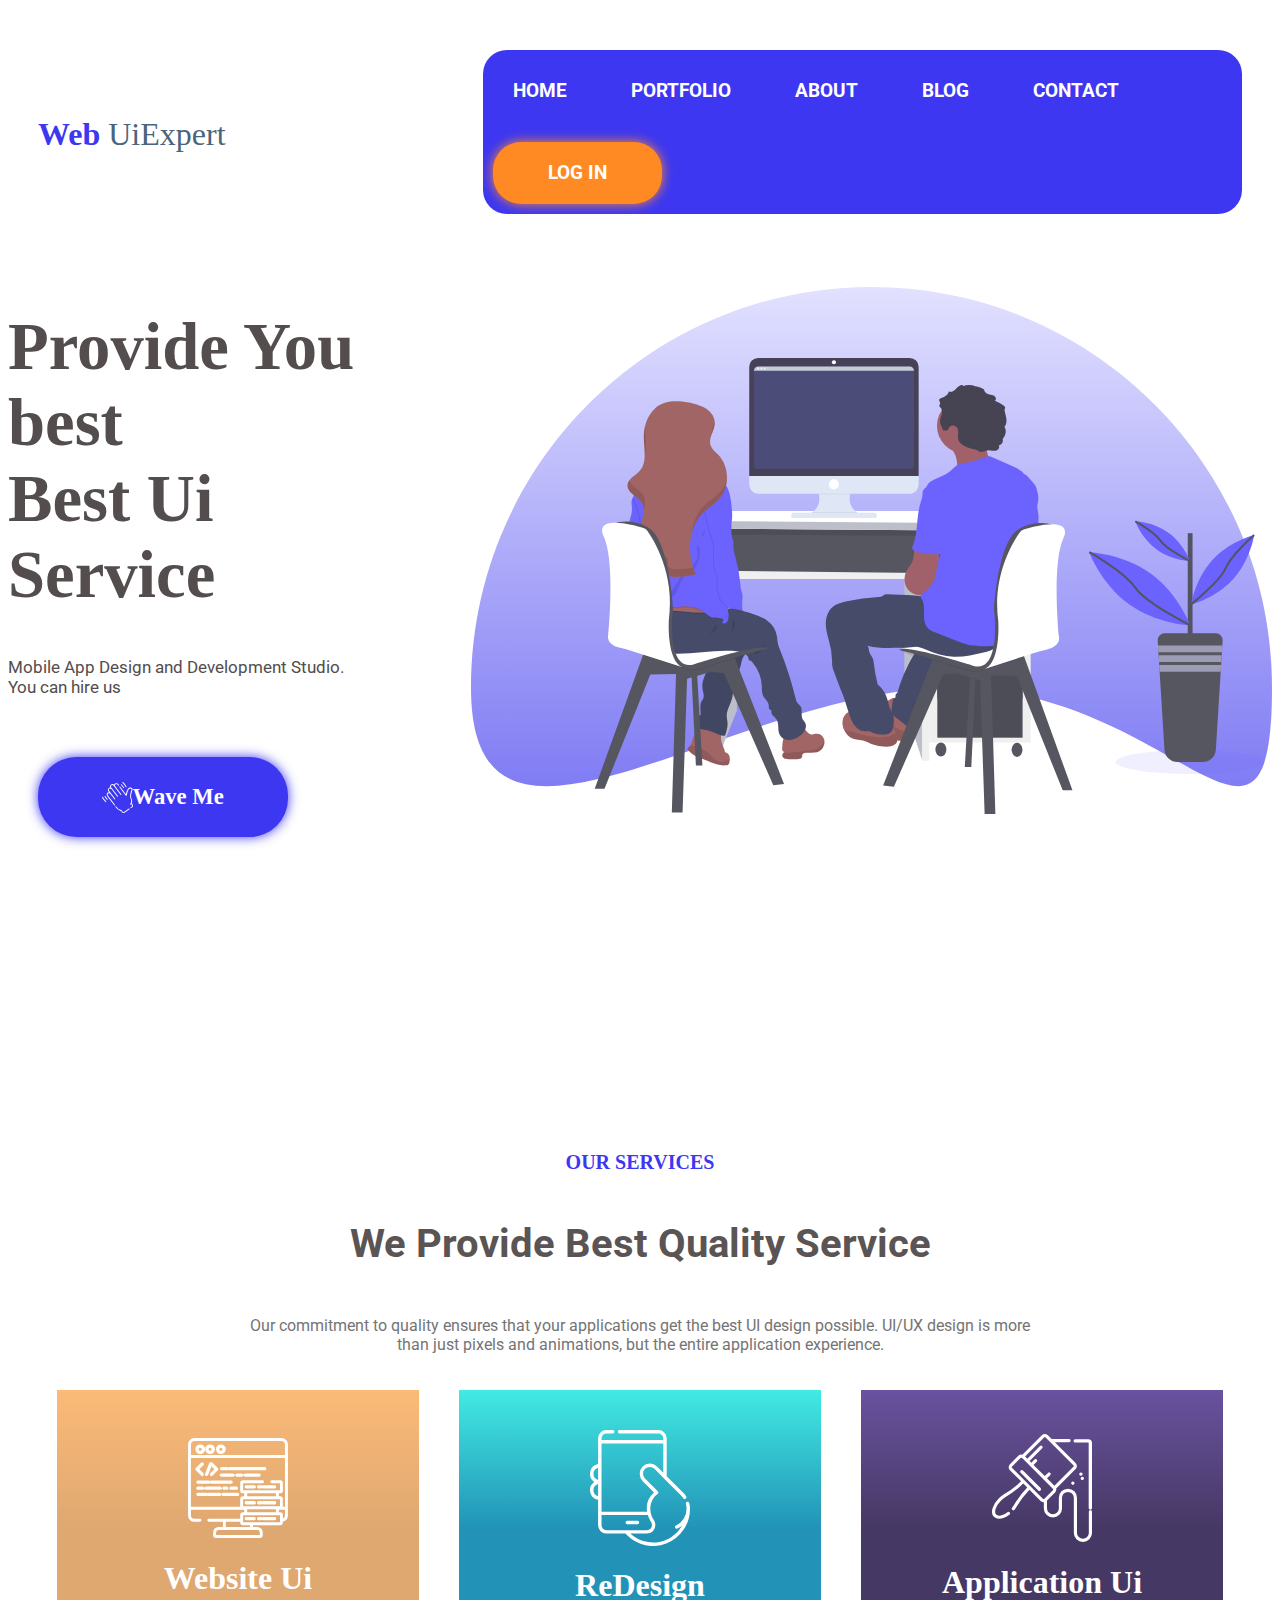
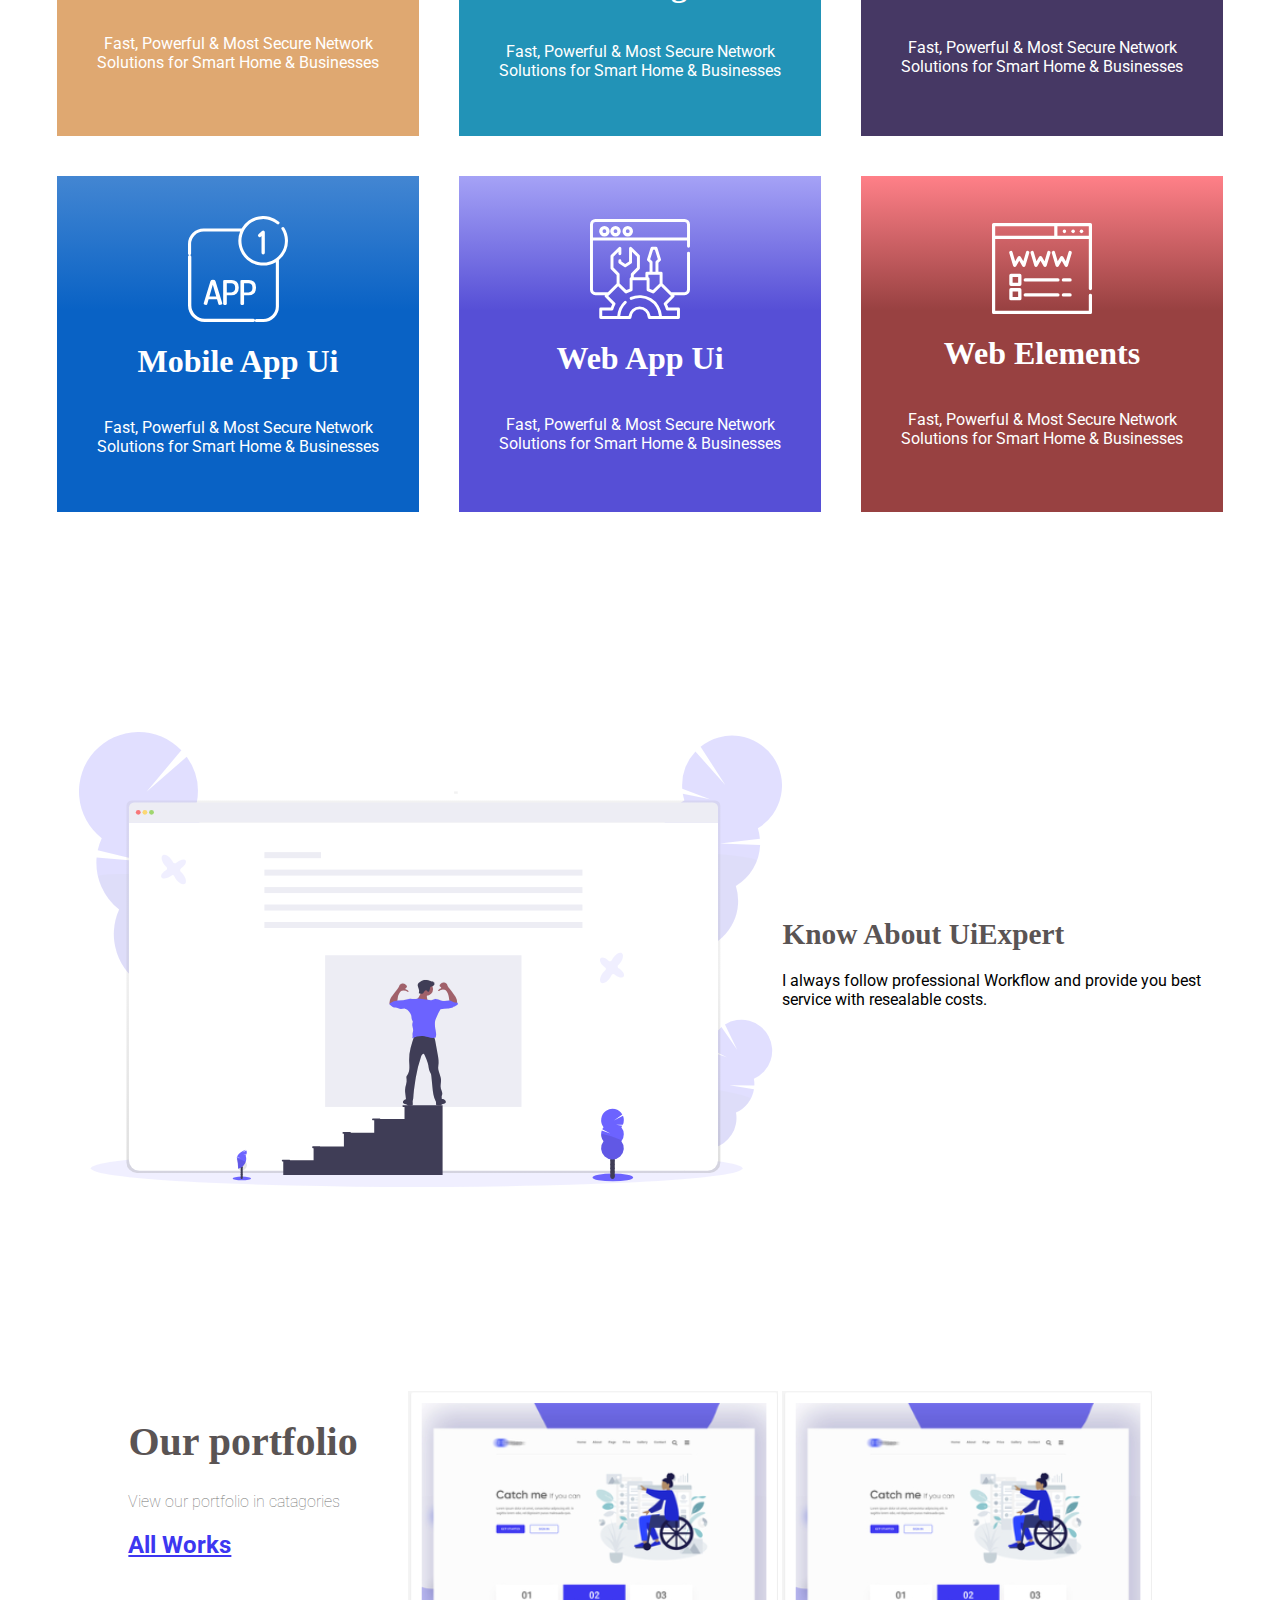
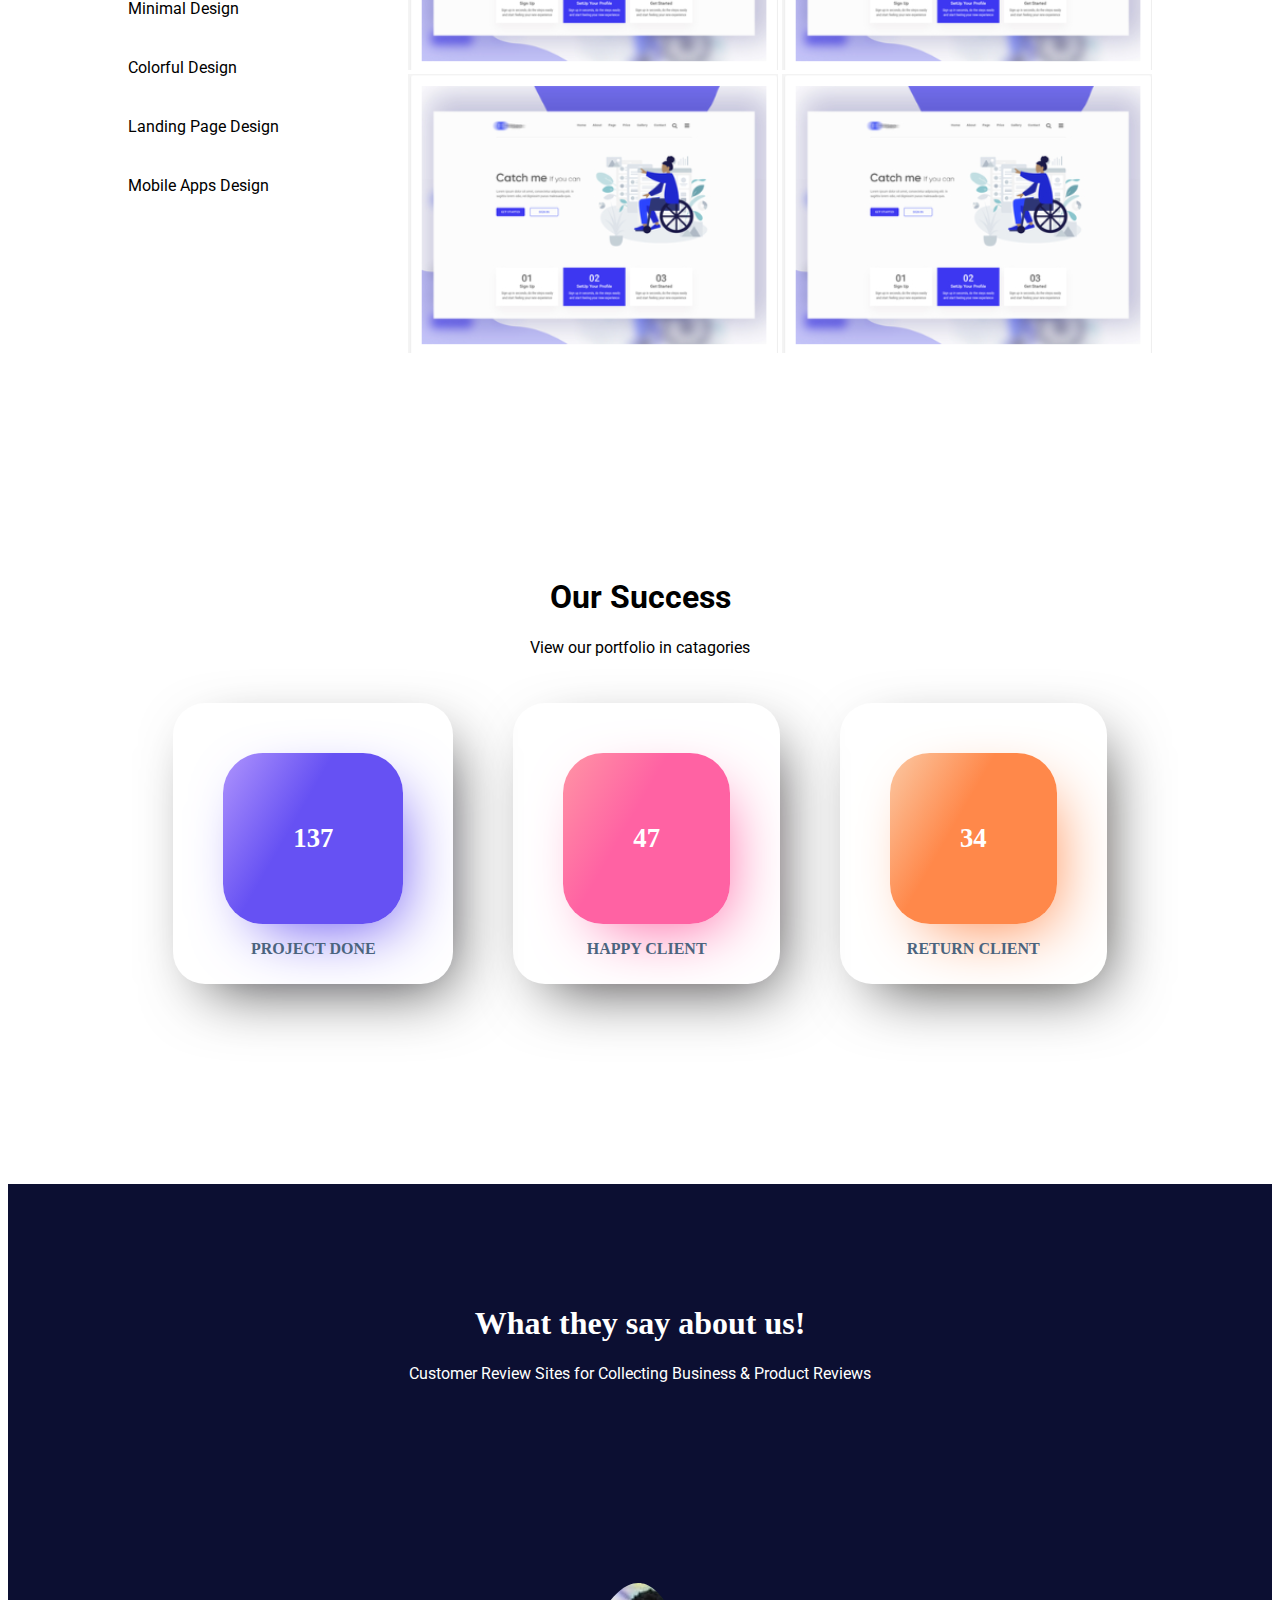
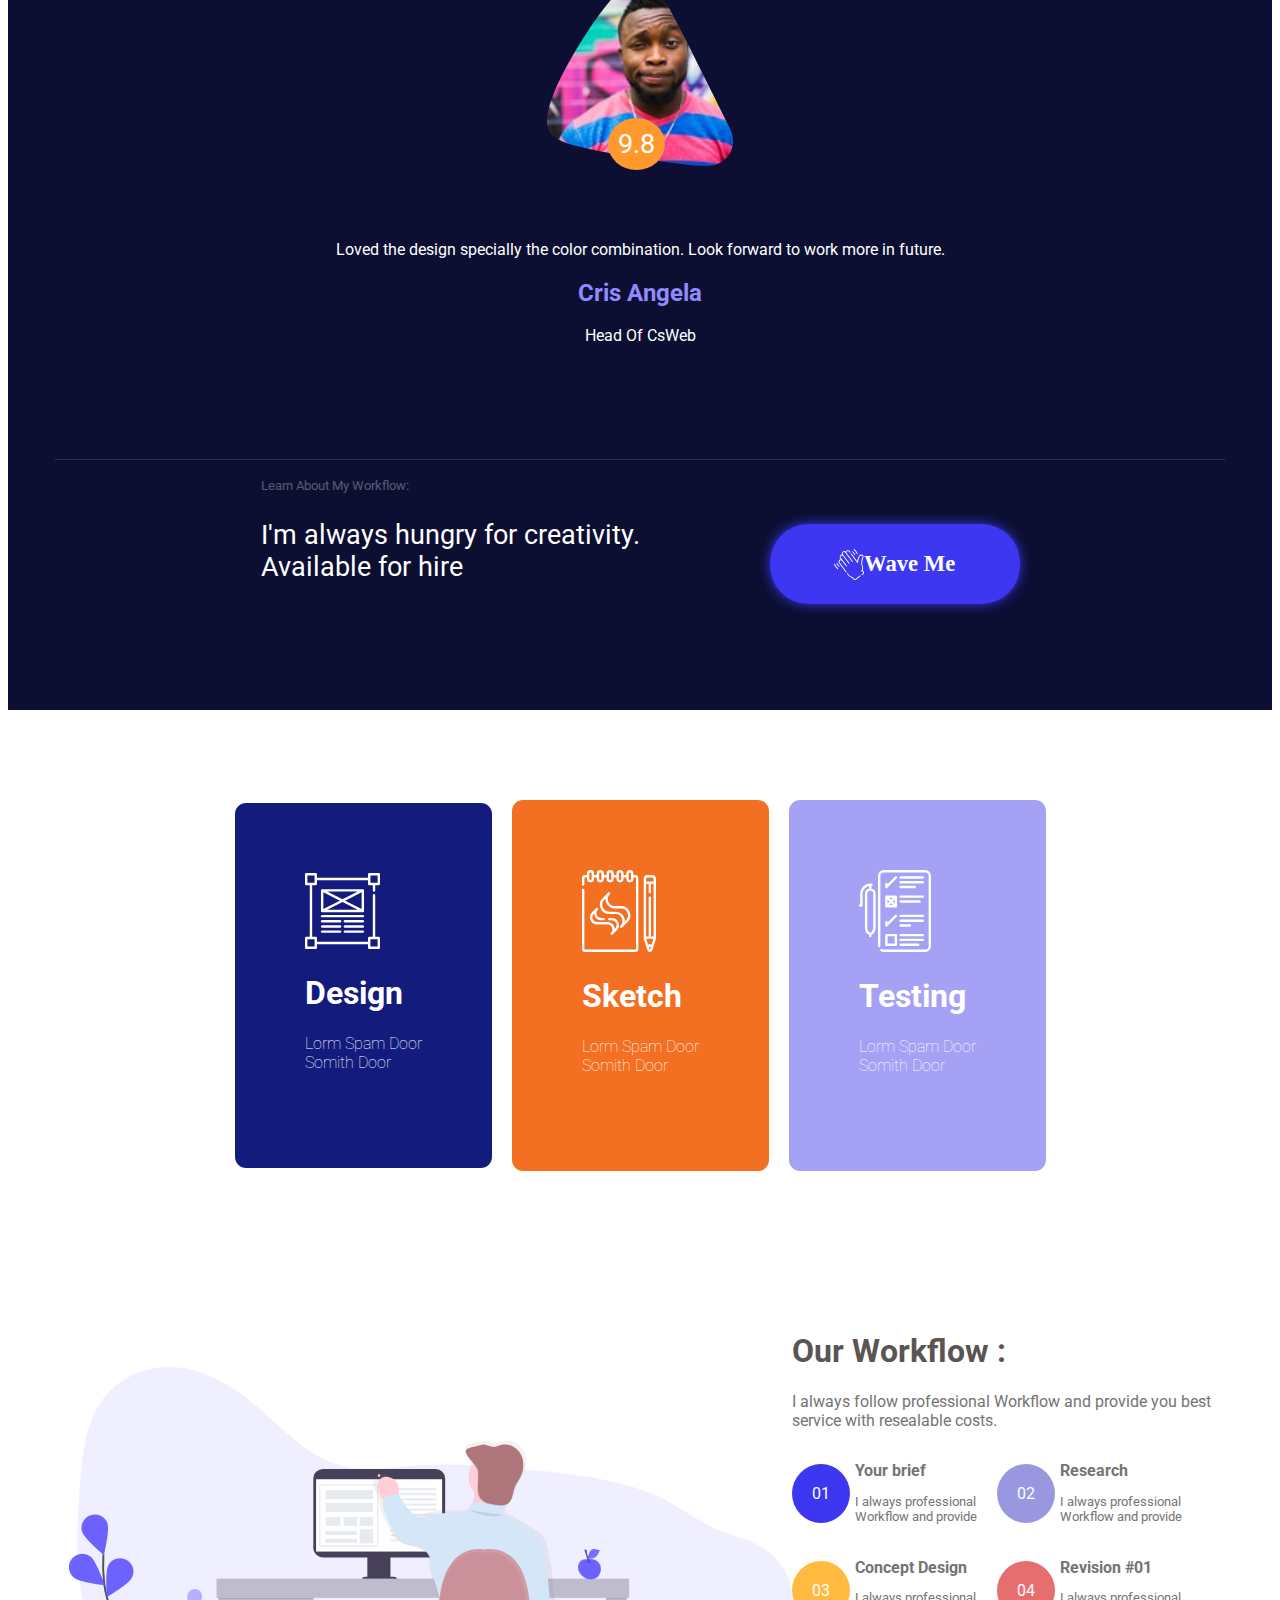
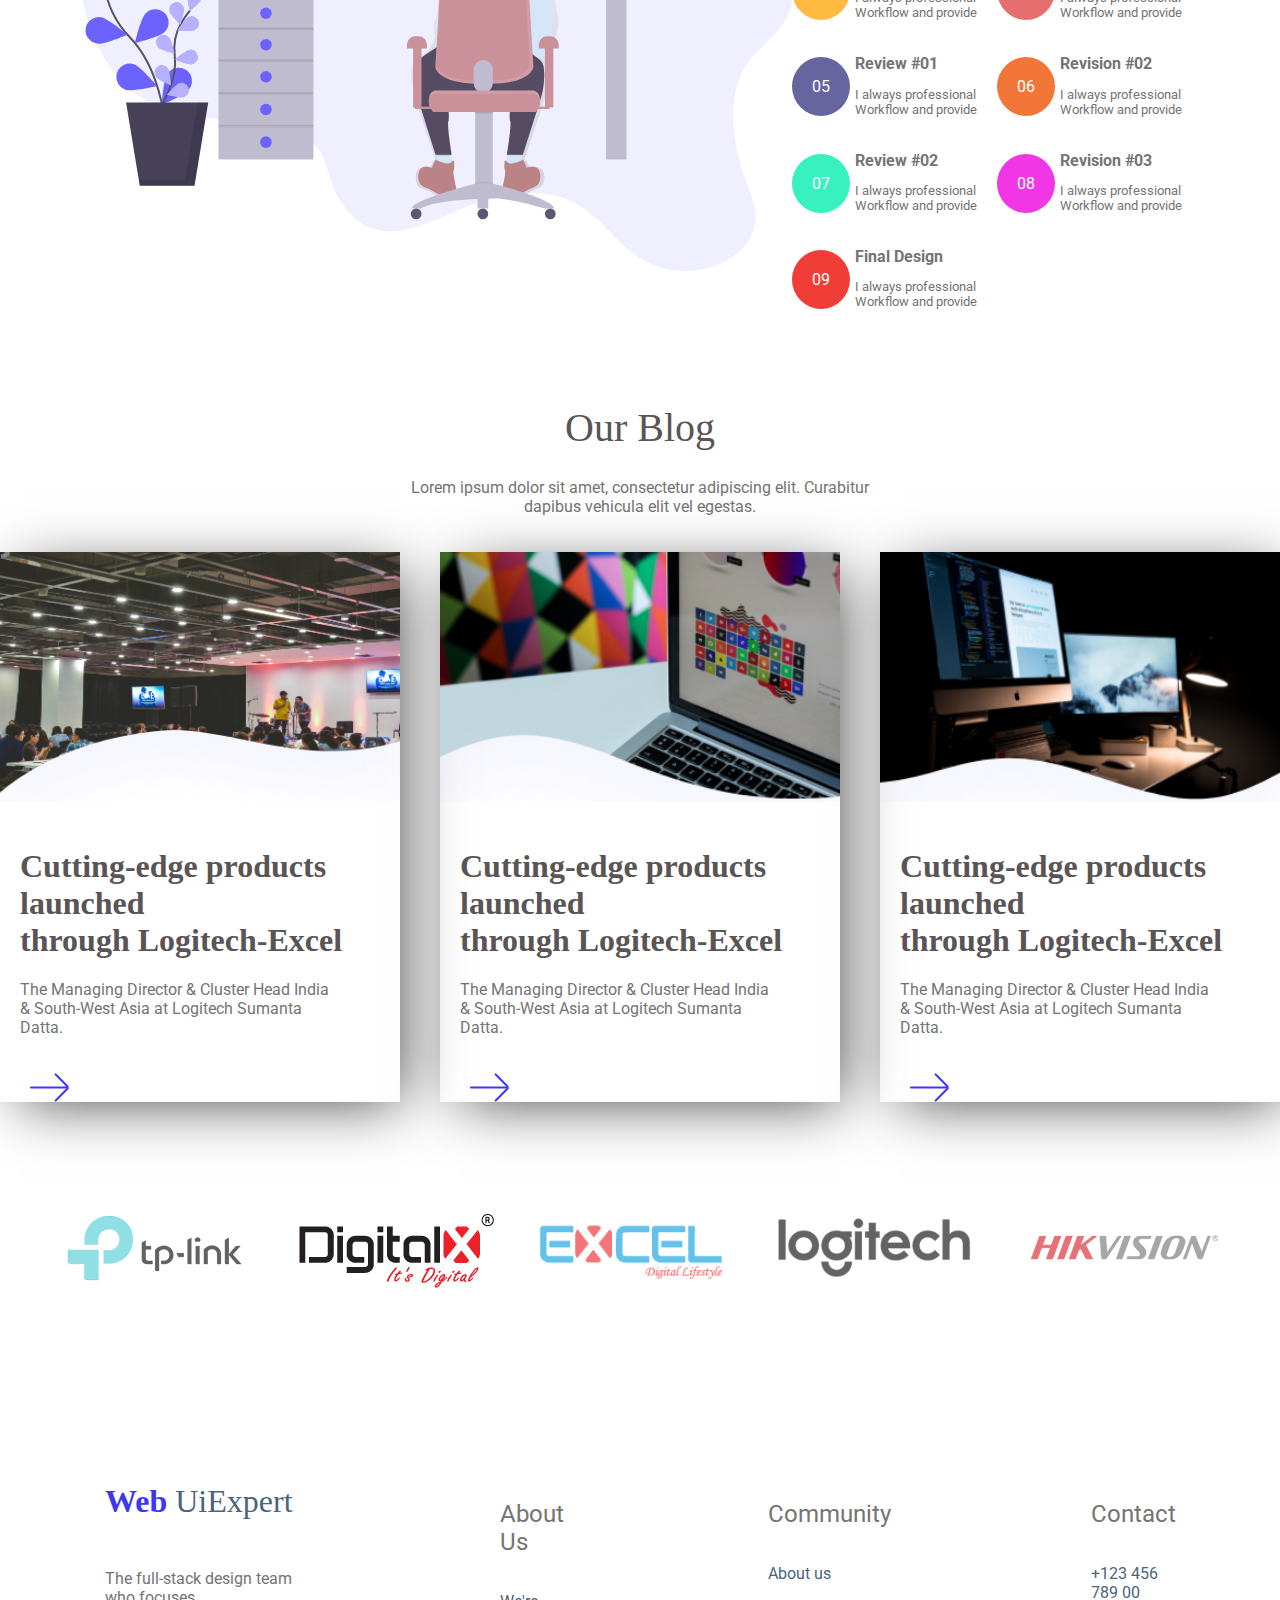
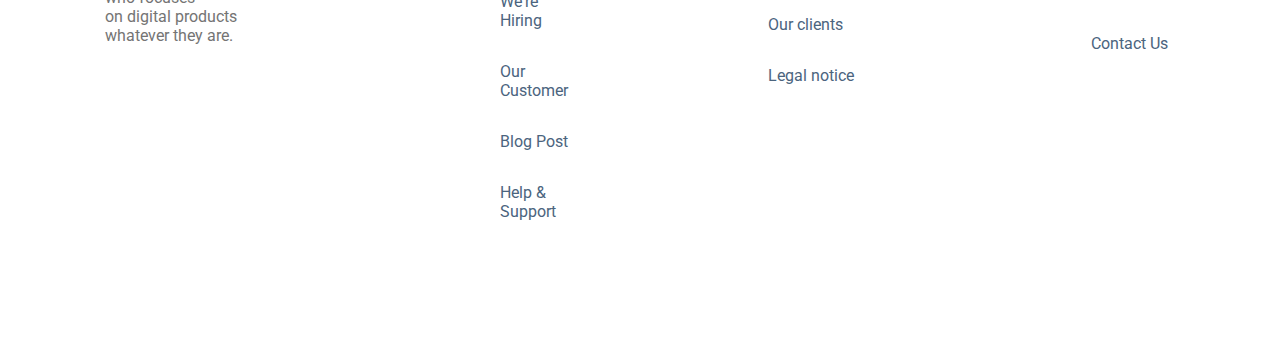
==== commit 4abcf403: "final design" ====
--- a/index.html
+++ b/index.html
@@ -4,7 +4,6 @@
     <title>Web UI Expert</title>
     <meta charset="UTF-8">
     <meta name="viewport" content="width=device-width, initial-scale=1.0">
-    <title>Document</title>
     <link rel="stylesheet" href="style.css">
     <link href="https://fonts.googleapis.com/css?family=Roboto&display=swap" rel="stylesheet">
 </head>
@@ -13,11 +12,11 @@
         <img src="/design/logo.svg" alt="" class="logo">
         <nav>
             <ul class="ul_nav">
-                <li class="li_nav"><a href="" class="a_nav">Home</a></li>
+                <li class="li_nav"><a href="index.html" class="a_nav">Home</a></li>
                 <li class="li_nav"><a href="" class="a_nav">Portfolio</a></li>
-                <li class="li_nav"><a href="" class="a_nav">About</a></li>
+                <li class="li_nav"><a href="about.html" class="a_nav">About</a></li>
                 <li class="li_nav"><a href="" class="a_nav">Blog</a></li>
-                <li class="li_nav"><a href="" class="a_nav">Contact</a></li>
+                <li class="li_nav"><a href="contact.html" class="a_nav">Contact</a></li>
                 <li class="li_nav"><a href="" class="active-button a_nav">Log in</a></li>
             </ul>
         <!-- <img src="/design/header.svg" class="header_img" alt=""> -->
@@ -213,28 +212,28 @@
                     <div class="section81">
                         <div class="box18 box28">02</div>
                         <div class="secton8margin">
-                            <h1 class="section8title">Your brief</h1>
+                            <h1 class="section8title">Research</h1>
                             <p class="section8text">I always  professional<br>Workflow and provide</p>
                         </div>
                     </div>
                     <div class="section81">
                         <div class="box18 box48">04</div>
                         <div class="secton8margin">
-                            <h1 class="section8title">Your brief</h1>
+                            <h1 class="section8title">Revision #01</h1>
                             <p class="section8text">I always  professional<br>Workflow and provide</p>
                         </div>
                     </div>
                     <div class="section81">
                         <div class="box18 box68">06</div>
                         <div class="secton8margin">
-                            <h1 class="section8title">Your brief</h1>
+                            <h1 class="section8title">Revision #02</h1>
                             <p class="section8text">I always  professional<br>Workflow and provide</p>
                         </div>
                     </div>
                     <div class="section81">
                         <div class="box18 box88">08</div>
                         <div class="secton8margin">
-                            <h1 class="section8title">Your brief</h1>
+                            <h1 class="section8title">Revision #03</h1>
                             <p class="section8text">I always  professional<br>Workflow and provide</p>
                         </div>
                     </div>
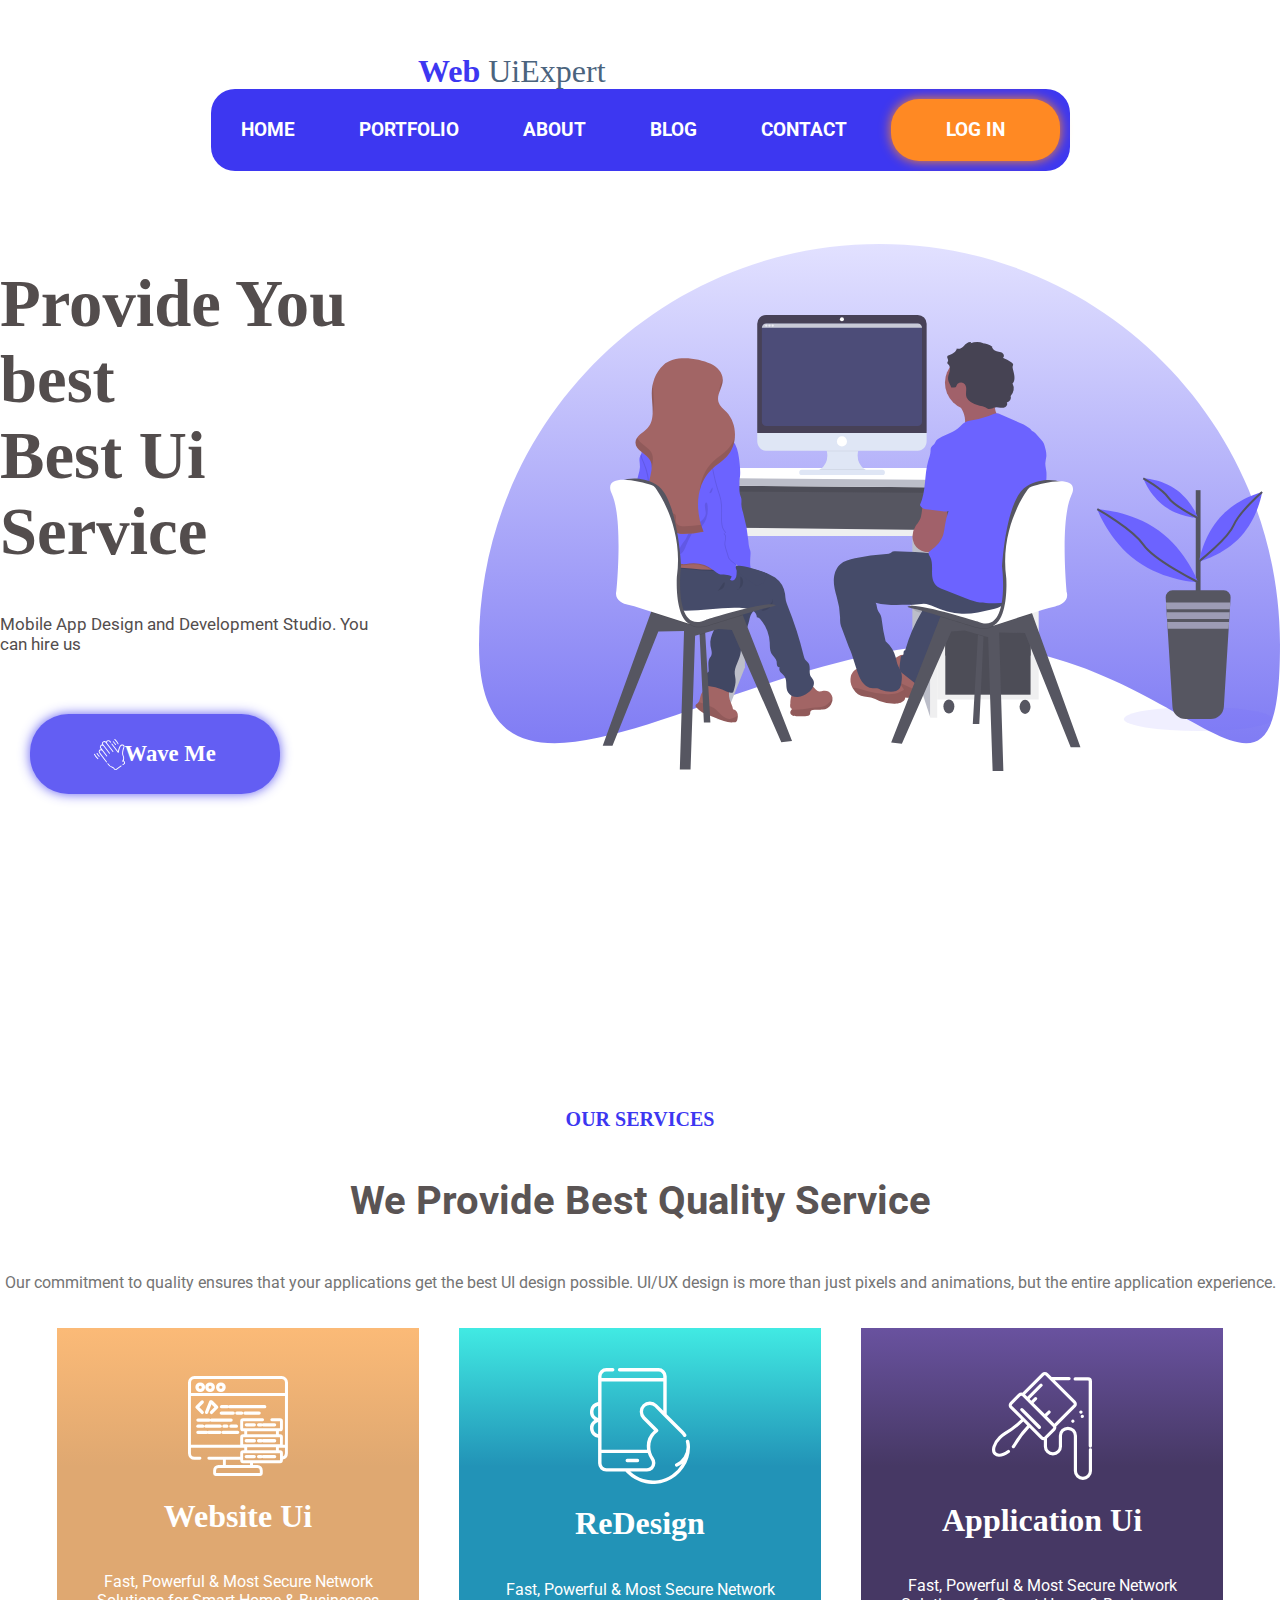
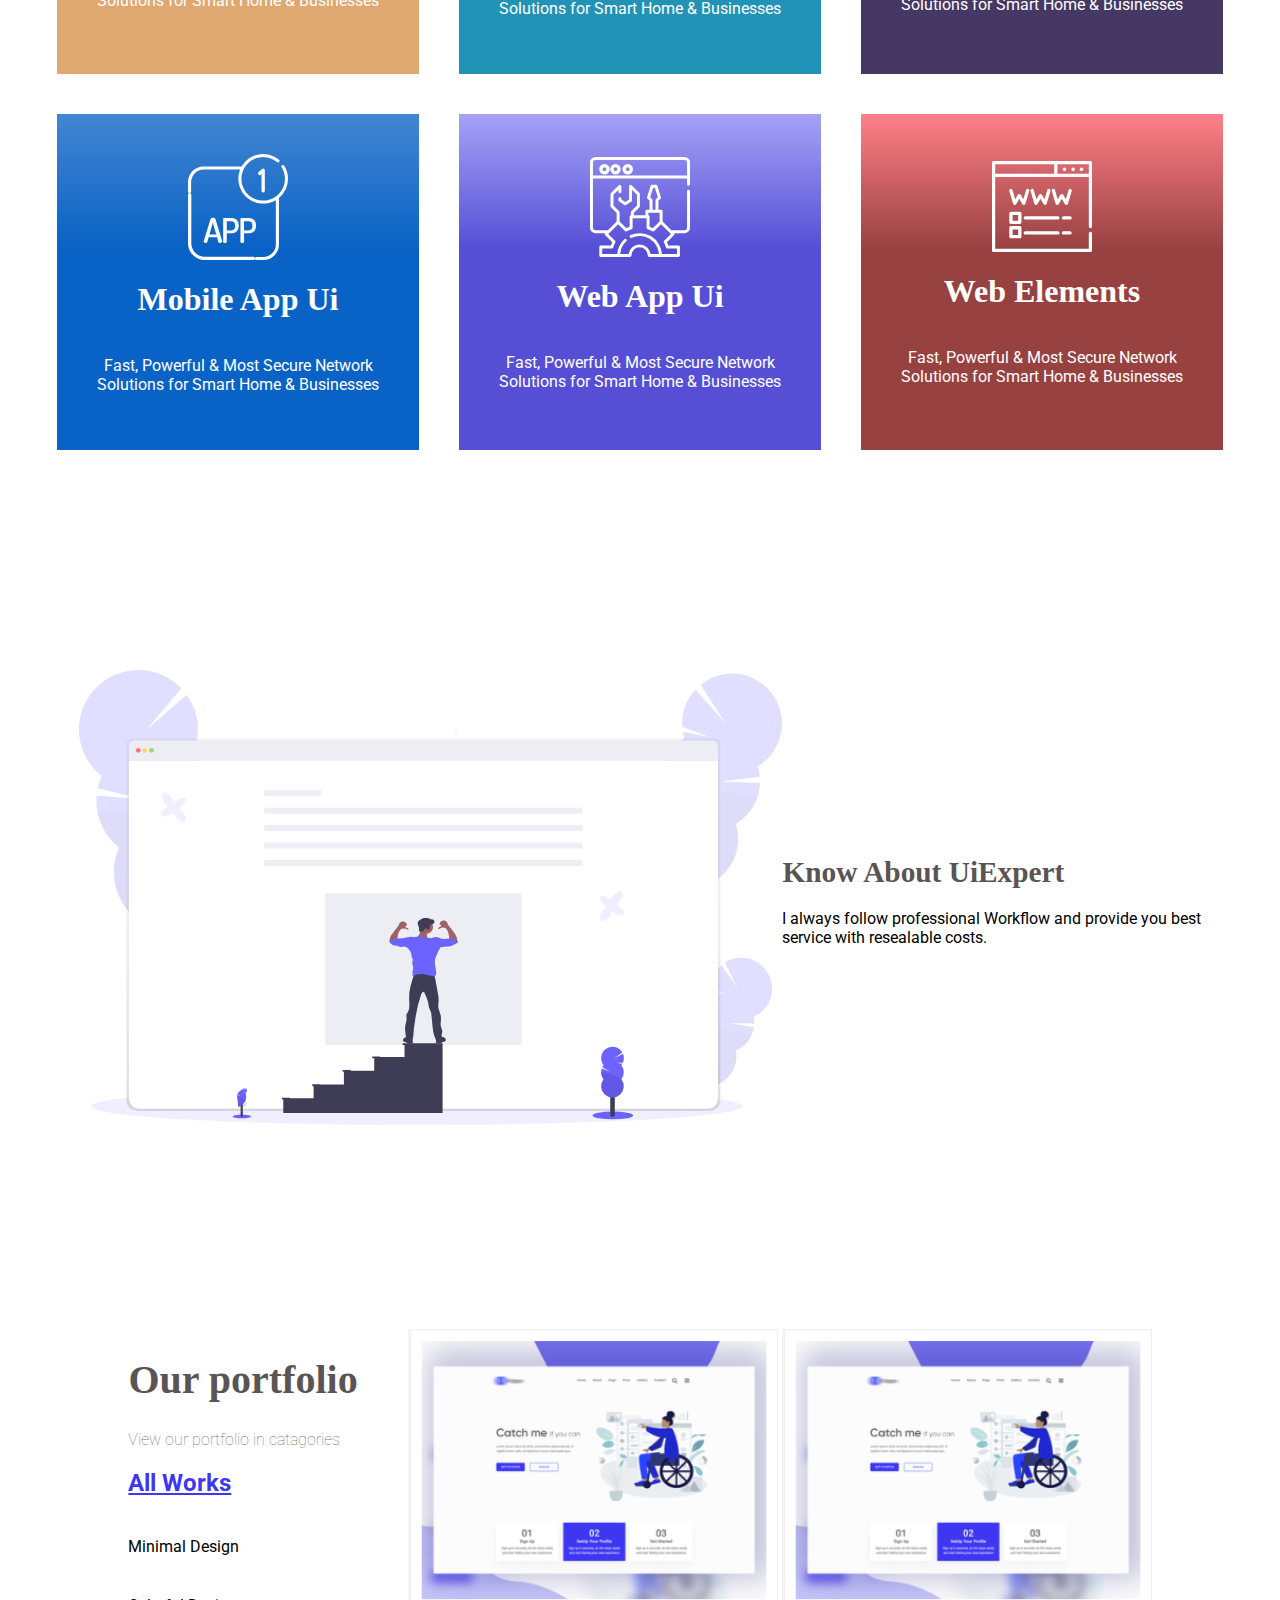
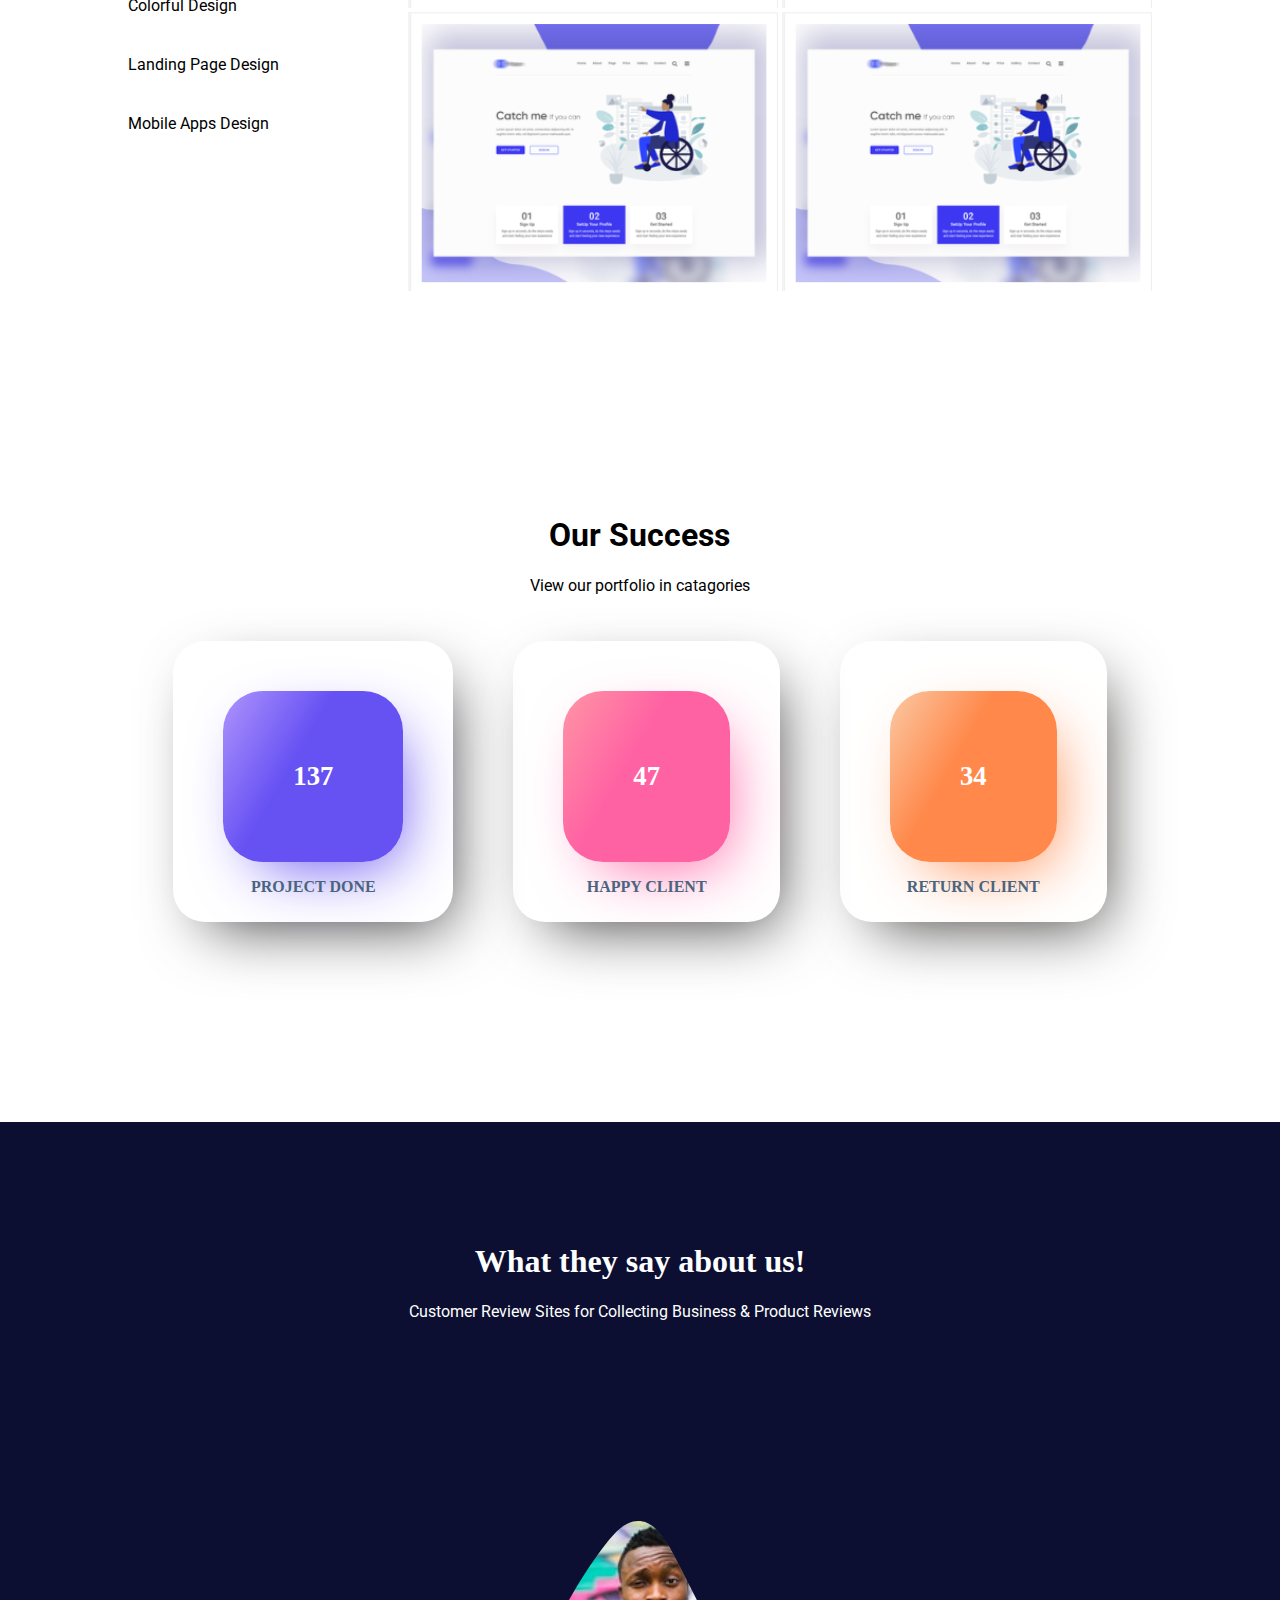
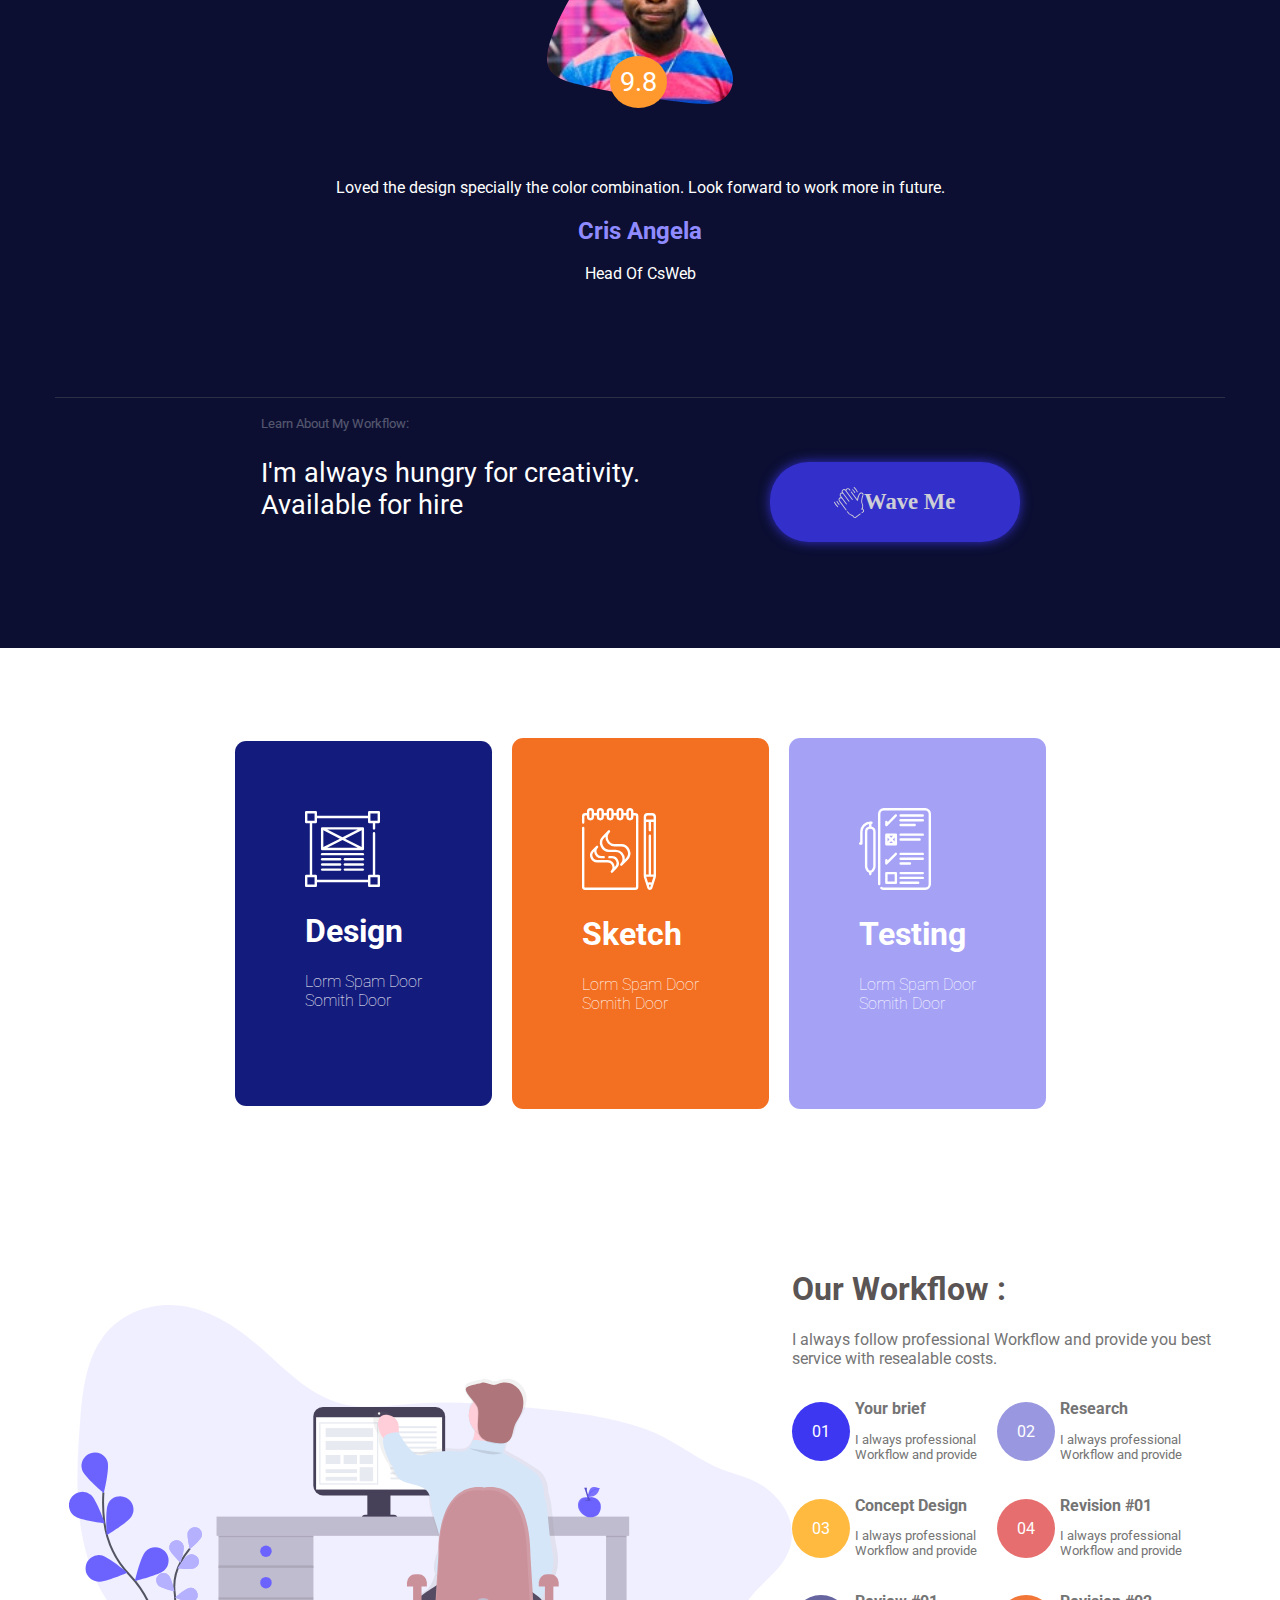
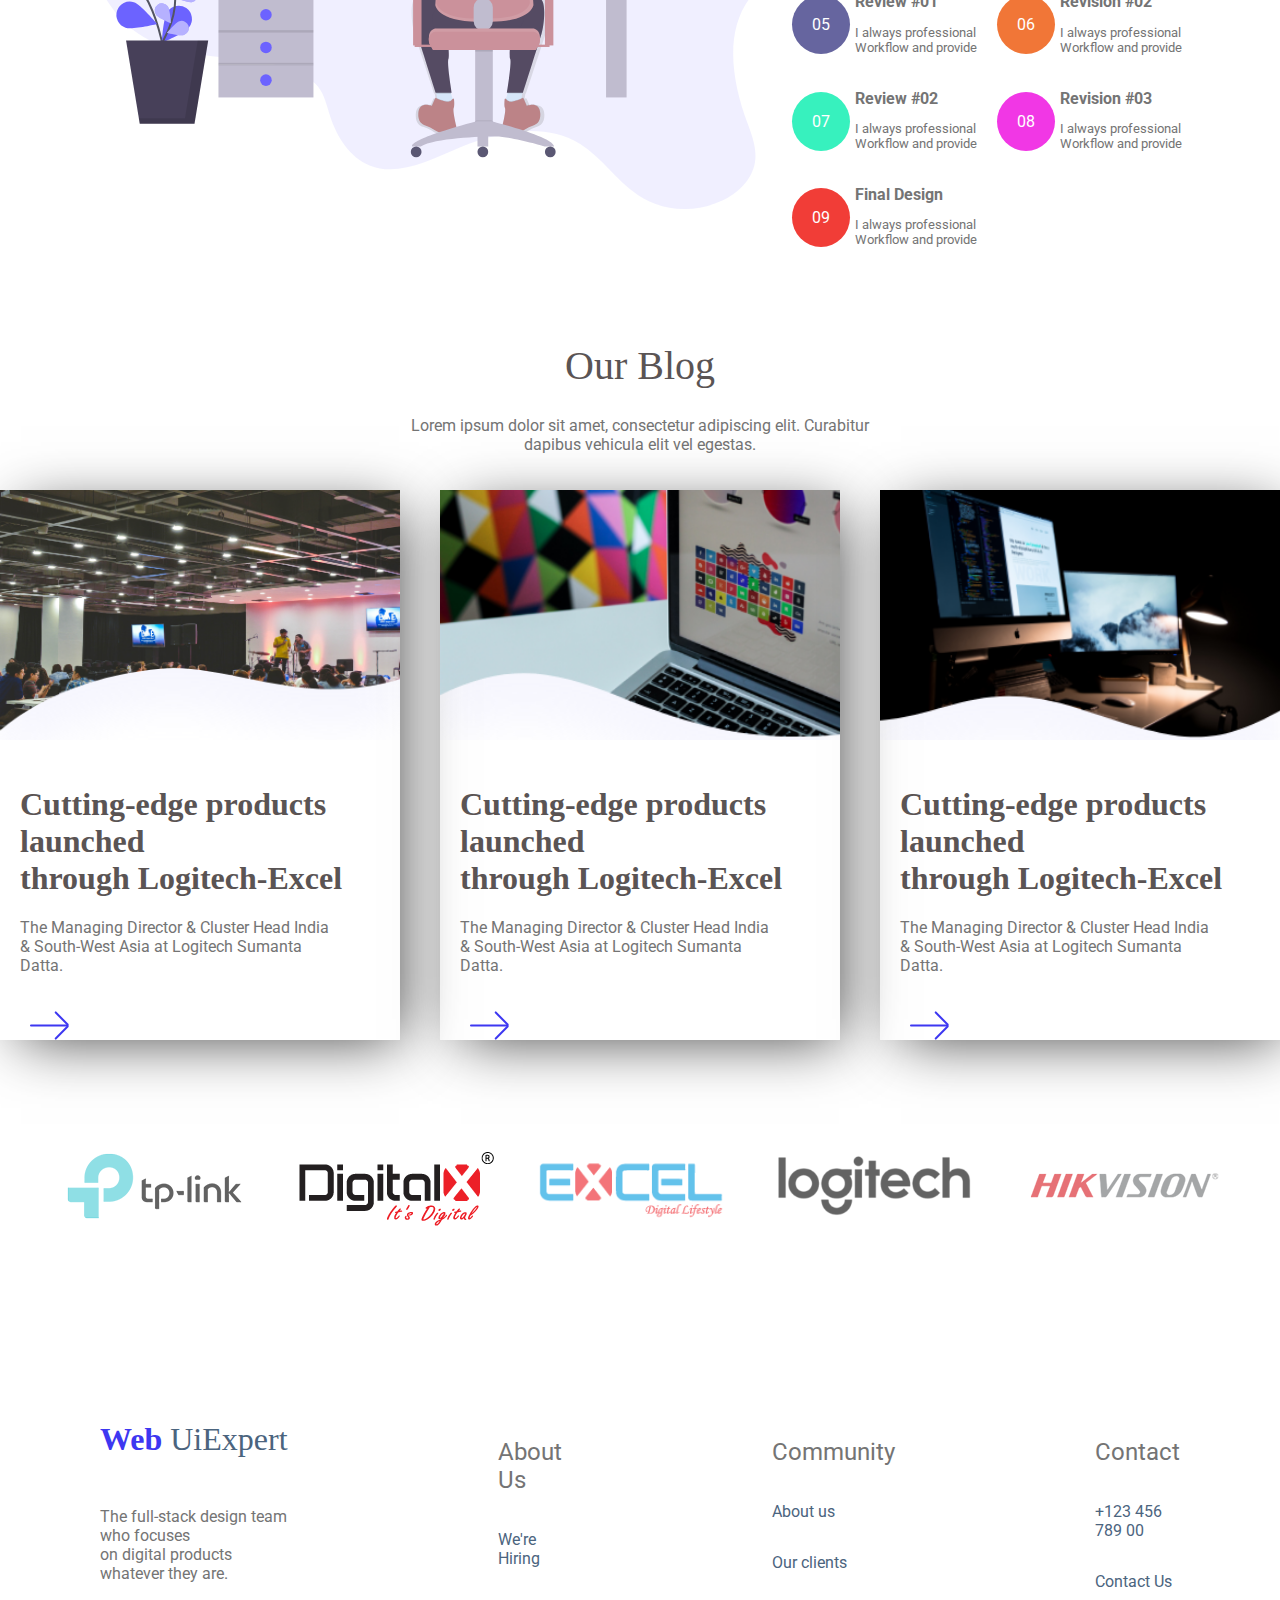
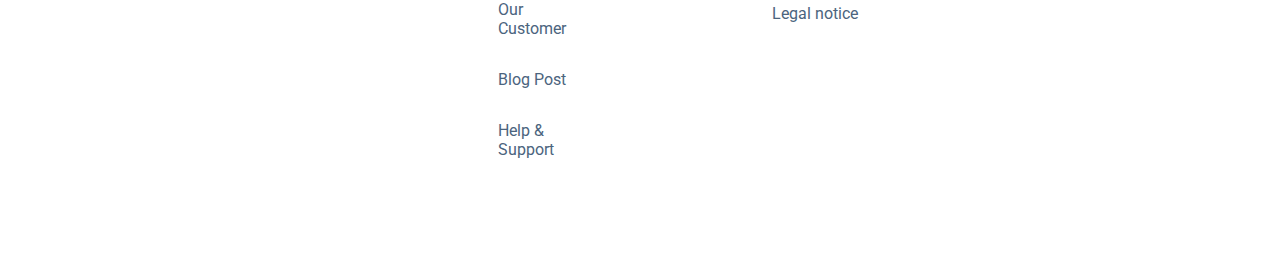
==== commit f55478c6: "responsive" ====
--- a/index.html
+++ b/index.html
@@ -3,7 +3,8 @@
 <head>
     <title>Web UI Expert</title>
     <meta charset="UTF-8">
-    <meta name="viewport" content="width=device-width, initial-scale=1.0">
+    <!-- <meta name="viewport" content="width=device-width, initial-scale=1.0"> -->
+    <meta name="viewport" content="width=device-width, initial-scale=1, minimum-scale=1" />
     <link rel="stylesheet" href="style.css">
     <link href="https://fonts.googleapis.com/css?family=Roboto&display=swap" rel="stylesheet">
 </head>
@@ -32,7 +33,7 @@
                 <p>Wave Me</p>
             </div>
         </div>
-        <img src="design/deco1.svg" alt="">
+        <img src="design/deco1.svg" alt="" class="image1">
     </section>
     <section class="section2">
         <h1 class="title2">OUR SERVICES</h1>
--- a/style.css
+++ b/style.css
@@ -1,13 +1,21 @@
 body{
+    overflow-x: hidden;
+    display: flex;
+    flex-direction: column;
+    justify-content: center;
+    align-items: center;
     font-family: 'Roboto';
+    width: 100%;
+    margin: 0;
+    padding: 0;
 }
 
 header{
+    flex-wrap:wrap;
     margin-top: 20px;
     margin-bottom: 20px;
     padding: 30px;
     display: flex;
-    position: relative;
     align-items: center;
     justify-content: center;
 }
@@ -19,14 +27,11 @@
     list-style-type: none;
     margin: 0;
     padding: 0;
-    position: relative;
     border-radius: 1.5em;
-}
-  
+} 
 .li_nav{
     display: inline-block;
 }
-  
 .a_nav {
     display: block;
     color: white;
@@ -38,13 +43,20 @@
     font-size: 14pt;
     font-weight: bold;
 }
+.a_nav:hover{
+    opacity: 0.8;
+}
 .active-button{
+    transition: transform .2s; 
     color: white;
     background-color: #FF8923;
     box-shadow: 0px 0px 12px 0px #FF8923;
     border-radius: 1.5em;
     padding: 20px 55px 20px 55px;
 }
+.active-button:hover {
+    transform: scale(1.1);
+  }
 .section1{
     display: flex;
     align-items: center;
@@ -79,6 +91,11 @@
     margin-left: 30px;
     margin-top: 60px;
     box-shadow: 0px 0px 12px 0px #3D37F1;
+    opacity: 0.8;
+    transition: 0.3s;
+}
+.button:hover{
+    opacity: 1;
 }
 .section2{
     margin-top: 300px;
@@ -99,7 +116,6 @@
     font-weight: bold;
 }
 .text2{
-    width: 800px;
     text-align: center;
     color: #747474;
 }
@@ -110,6 +126,7 @@
     display: flex;
 }
 .box1{
+    transition: transform .2s; 
     margin:20px;
     display: flex;
     flex-direction: column;
@@ -121,7 +138,26 @@
     background: rgb(112,112,112);
     background: linear-gradient( #FBBA77 0%, #DFA871 40%);
 }
+.box1:hover{
+    transform: scale(1.05);
+}
+.box2:hover{
+    transform: scale(1.05);
+}
+.box3:hover{
+    transform: scale(1.05);
+}
+.box4:hover{
+    transform: scale(1.05);
+}
+.box5:hover{
+    transform: scale(1.05);
+}
+.box6:hover{
+    transform: scale(1.05);
+}
 .box2{
+    transition: transform .2s; 
     margin:20px;
     display: flex;
     flex-direction: column;
@@ -134,6 +170,7 @@
     background: linear-gradient(#41EAE3 0%, #2293B7 40%);
 }
 .box3{
+    transition: transform .2s; 
     margin:20px;
     display: flex;
     flex-direction: column;
@@ -146,6 +183,7 @@
     background: linear-gradient(#69529F 0%, #463864 40%);
 }
 .box4{
+    transition: transform .2s; 
     margin:20px;
     display: flex;
     flex-direction: column;
@@ -158,6 +196,7 @@
     background: linear-gradient(#4386D2 0%, #0962C5 40%);
 }
 .box5{
+    transition: transform .2s; 
     margin:20px;
     display: flex;
     flex-direction: column;
@@ -170,6 +209,7 @@
     background: linear-gradient(#A5A2F6 0%, #564FD6 40%);
 }
 .box6{
+    transition: transform .2s; 
     margin:20px;
     display: flex;
     flex-direction: column;
@@ -254,6 +294,7 @@
     flex-direction: row;
 }
 .box11{
+    transition: transform .2s; 
     font-weight: bold;
     font-size: 20pt;
     text-align: center;
@@ -268,7 +309,11 @@
     -moz-box-shadow: 15px 22px 63px -19px rgba(102,81,243,1);
     box-shadow: 15px 22px 63px -19px rgba(102,81,243,1);
 }
+.box11:hover{
+    transform: scale(1.2);
+}
 .box12{
+    transition: transform .2s; 
     font-weight: bold;
     font-size: 20pt;
     justify-content: center;
@@ -284,7 +329,11 @@
     -moz-box-shadow: 15px 22px 63px -19px #FF62A3;
     box-shadow: 15px 22px 63px -19px #FF62A3;
 }
+.box12:hover{
+    transform: scale(1.2);
+}
 .box13{
+    transition: transform .2s; 
     font-weight: bold;
     font-size: 20pt;
     text-align: center;
@@ -299,6 +348,9 @@
     -moz-box-shadow: 15px 22px 63px -19px #FF884A;
     box-shadow: 15px 22px 63px -19px #FF884A;
 }
+.box13:hover{
+    transform: scale(1.2);
+}
 .center{
     padding:10px;
     margin: 30px;
@@ -538,4 +590,44 @@
 .footertext2{
     color: #747474;
     margin-top: 50px;
+}
+@media(max-width:650px){
+body{
+    width: 100%;
+}
+.image1{
+    display: none;
+}
+.ul_nav{
+    display: none;
+}
+.logo{
+    margin-right: 0;
+}
+.textbox1{
+    display: flex;
+    flex-direction: column;
+    margin-right: 0;
+    text-align: center;
+    justify-content: center;
+    align-items: center;
+}
+.button{
+    margin: 0;
+    margin-top: 40px;
+}
+.section2{
+    margin-top: 80px;
+}
+.box_row1{
+    display: flex;
+    flex-direction: column;
+    justify-content: center;
+    align-items: center;
+}
+.box_row2{
+
+    flex-direction: column;
+
+}
 }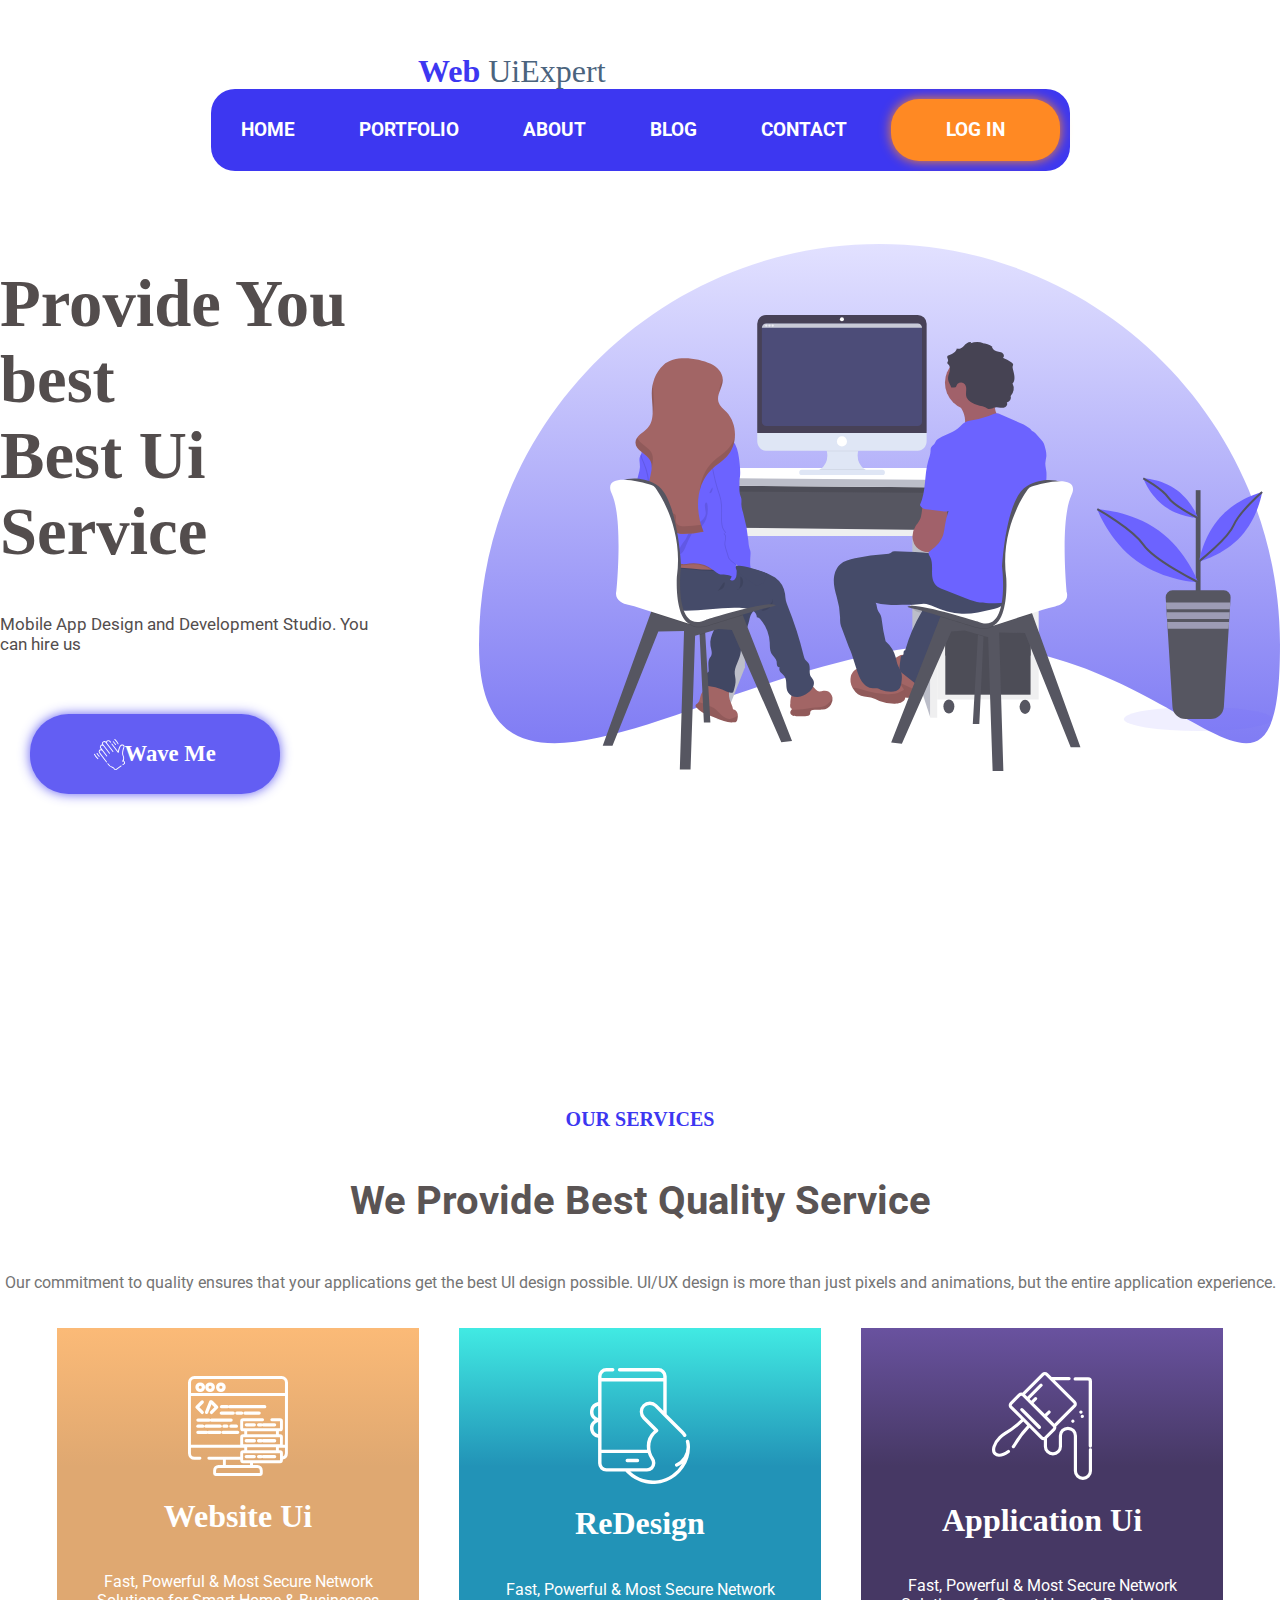
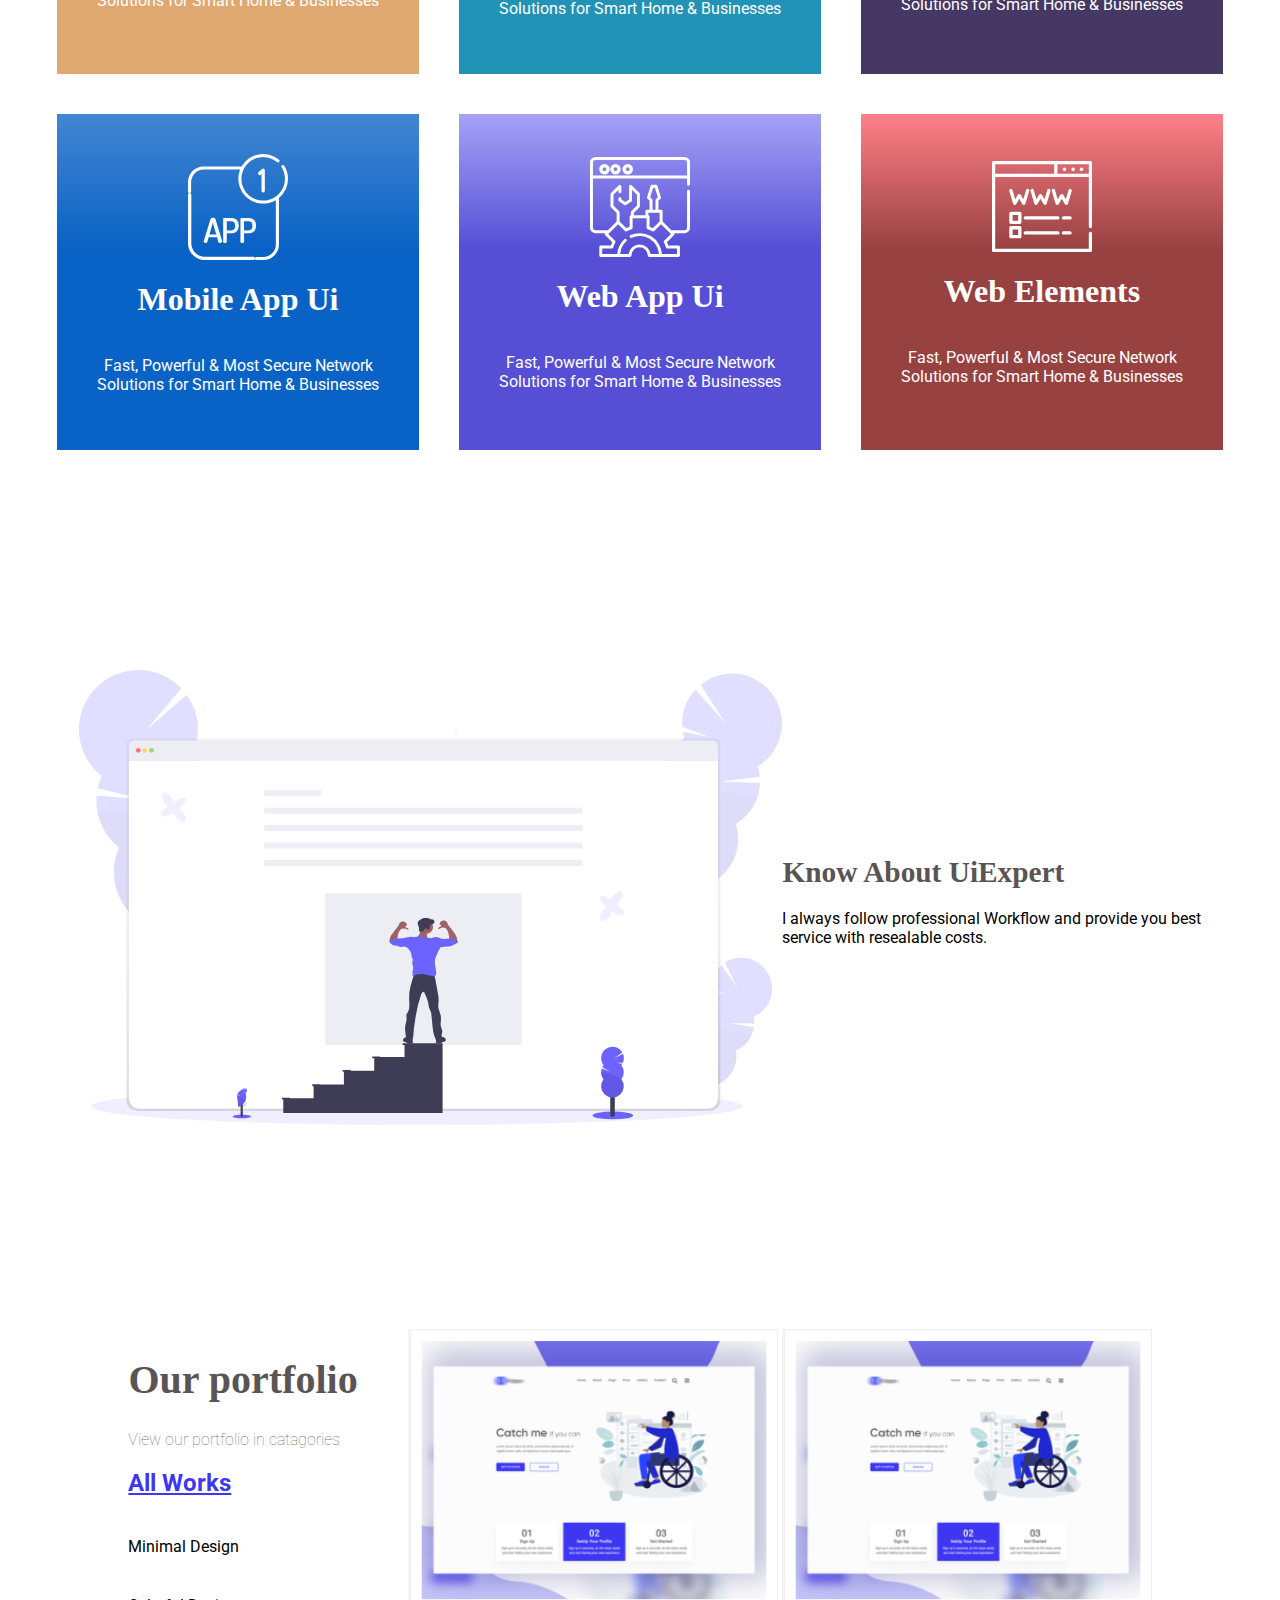
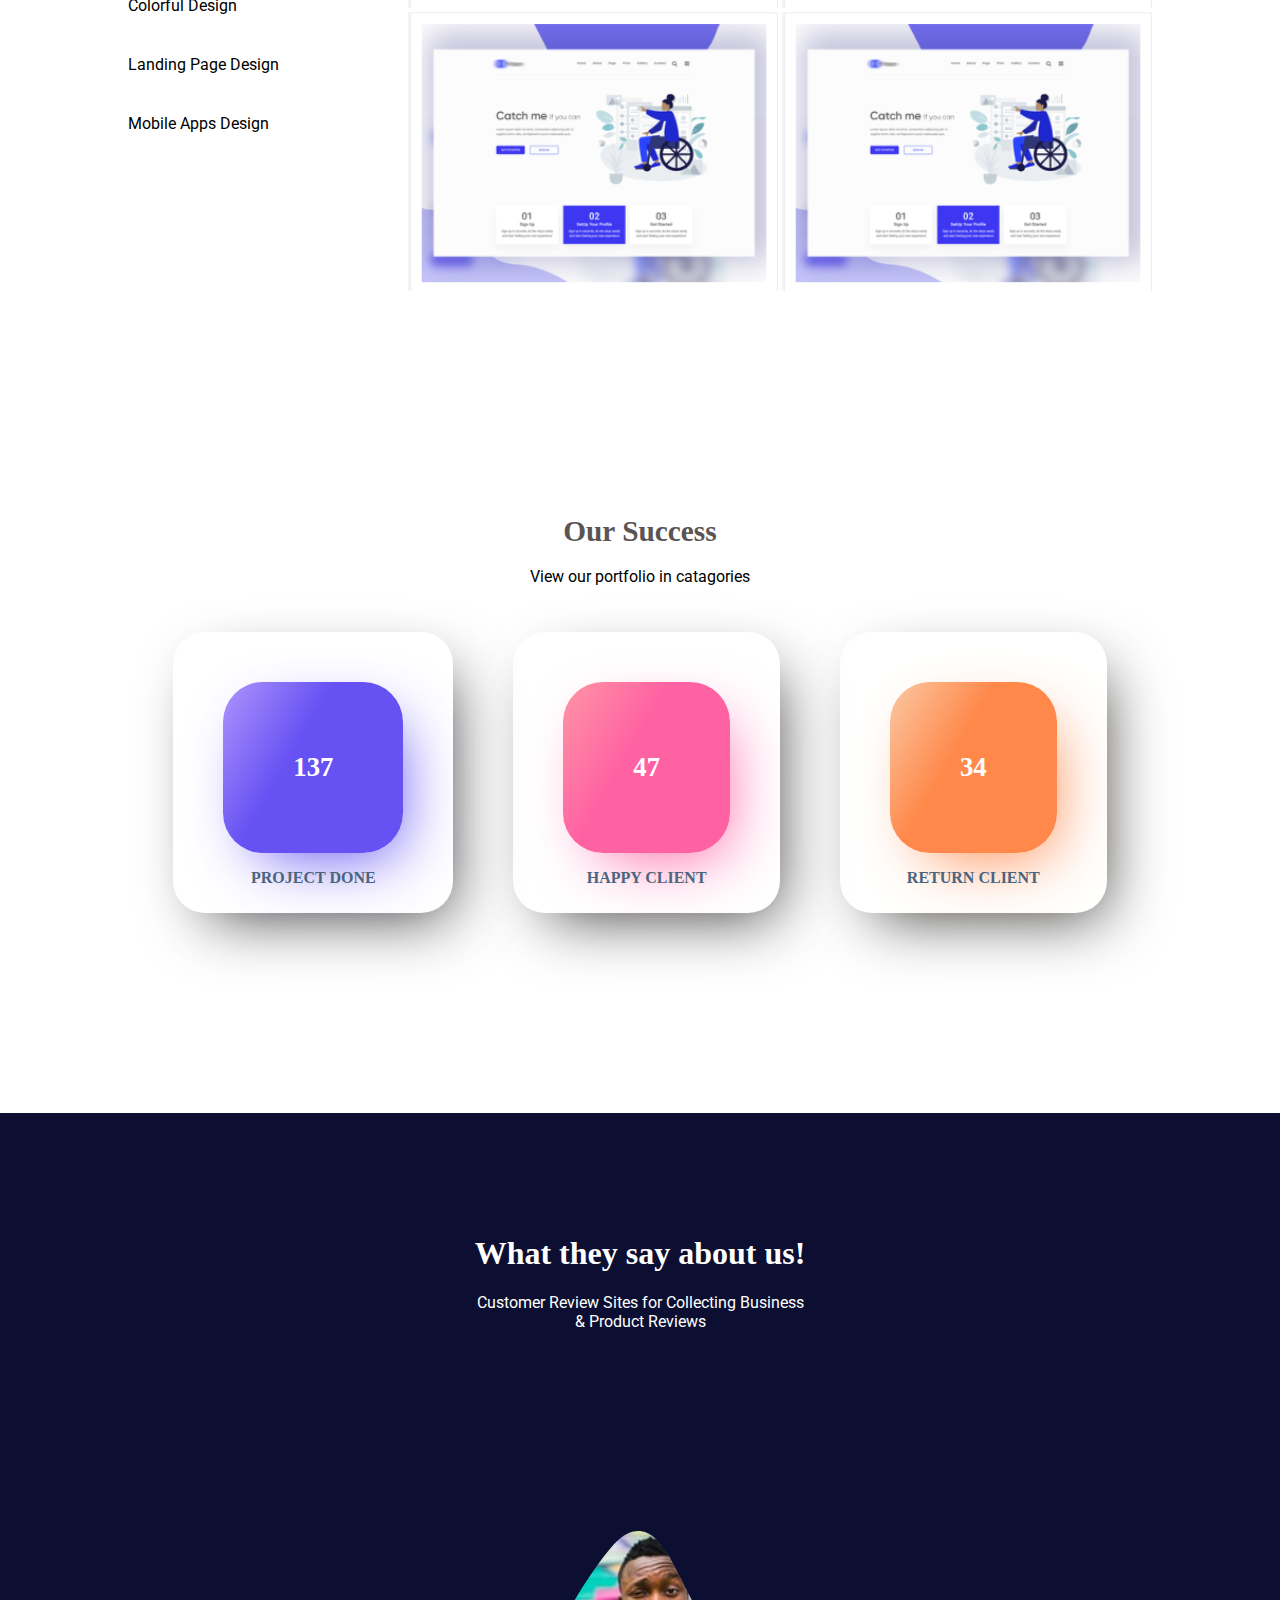
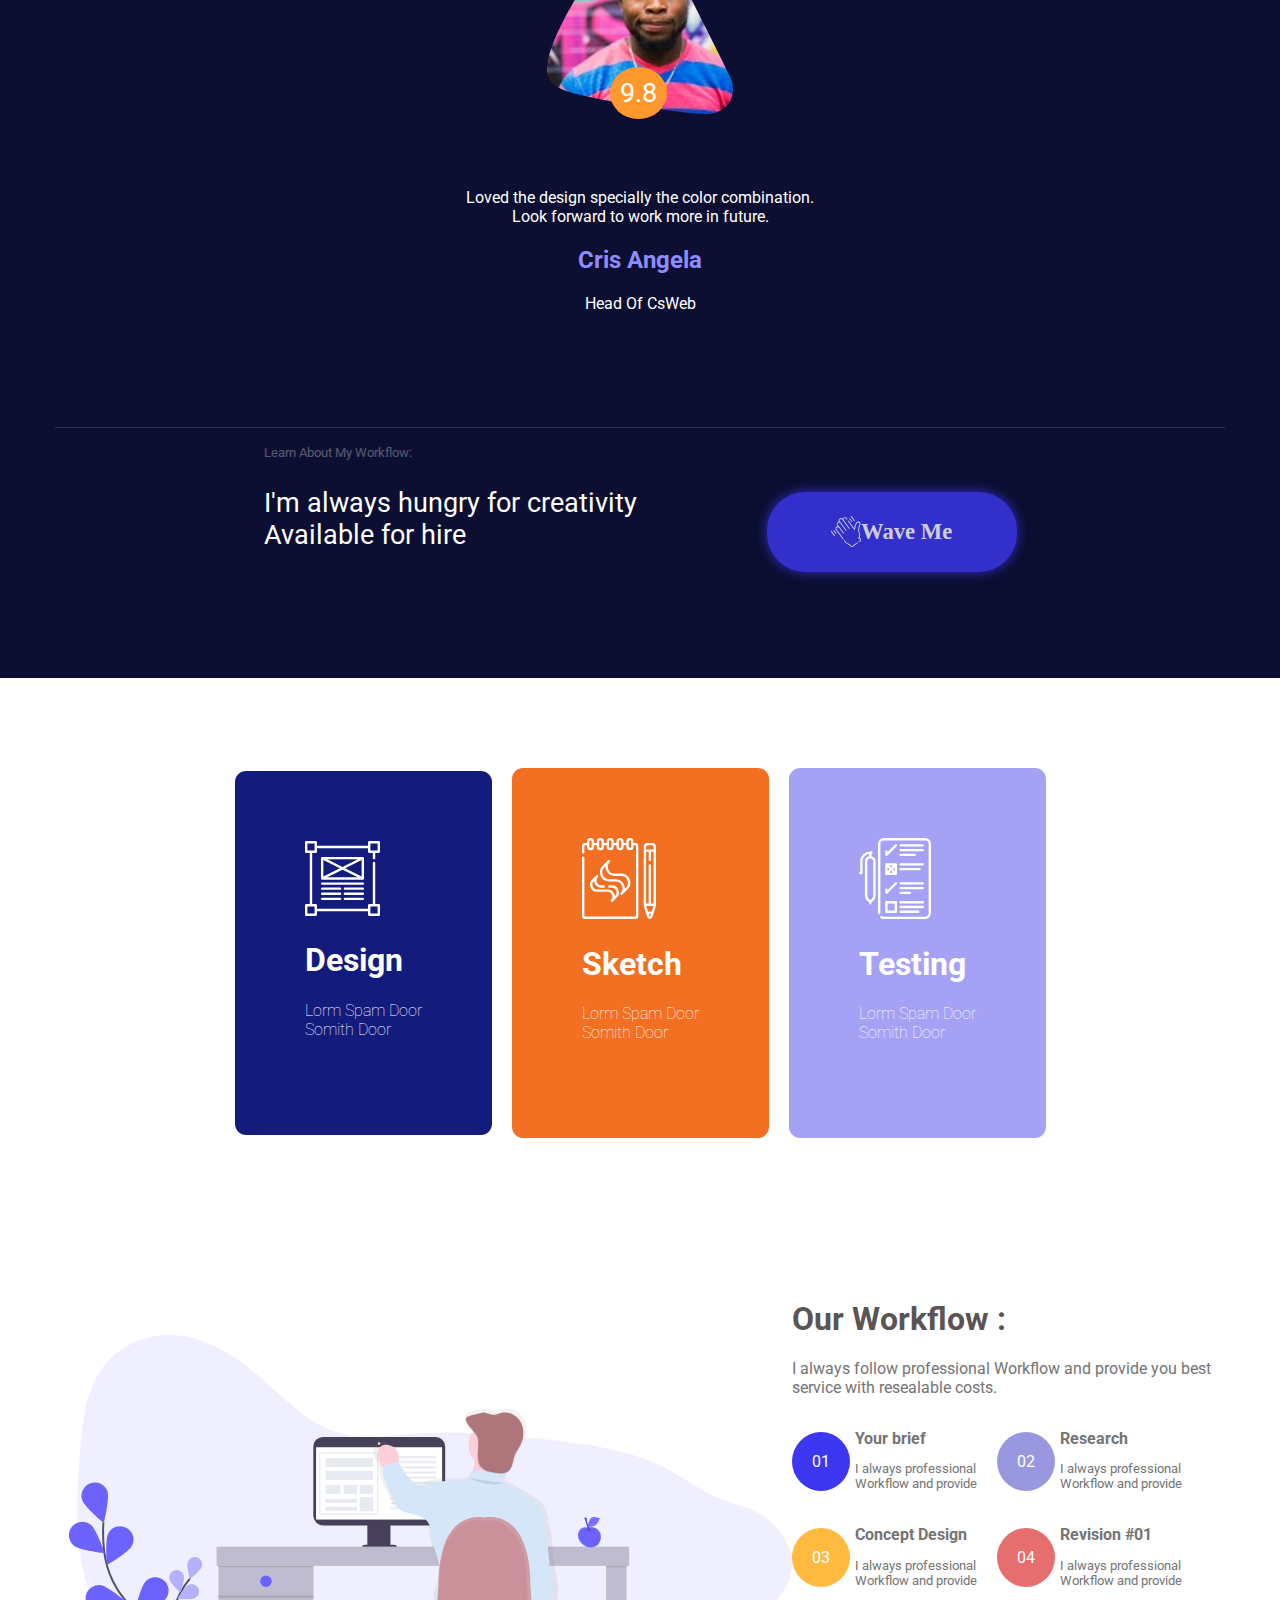
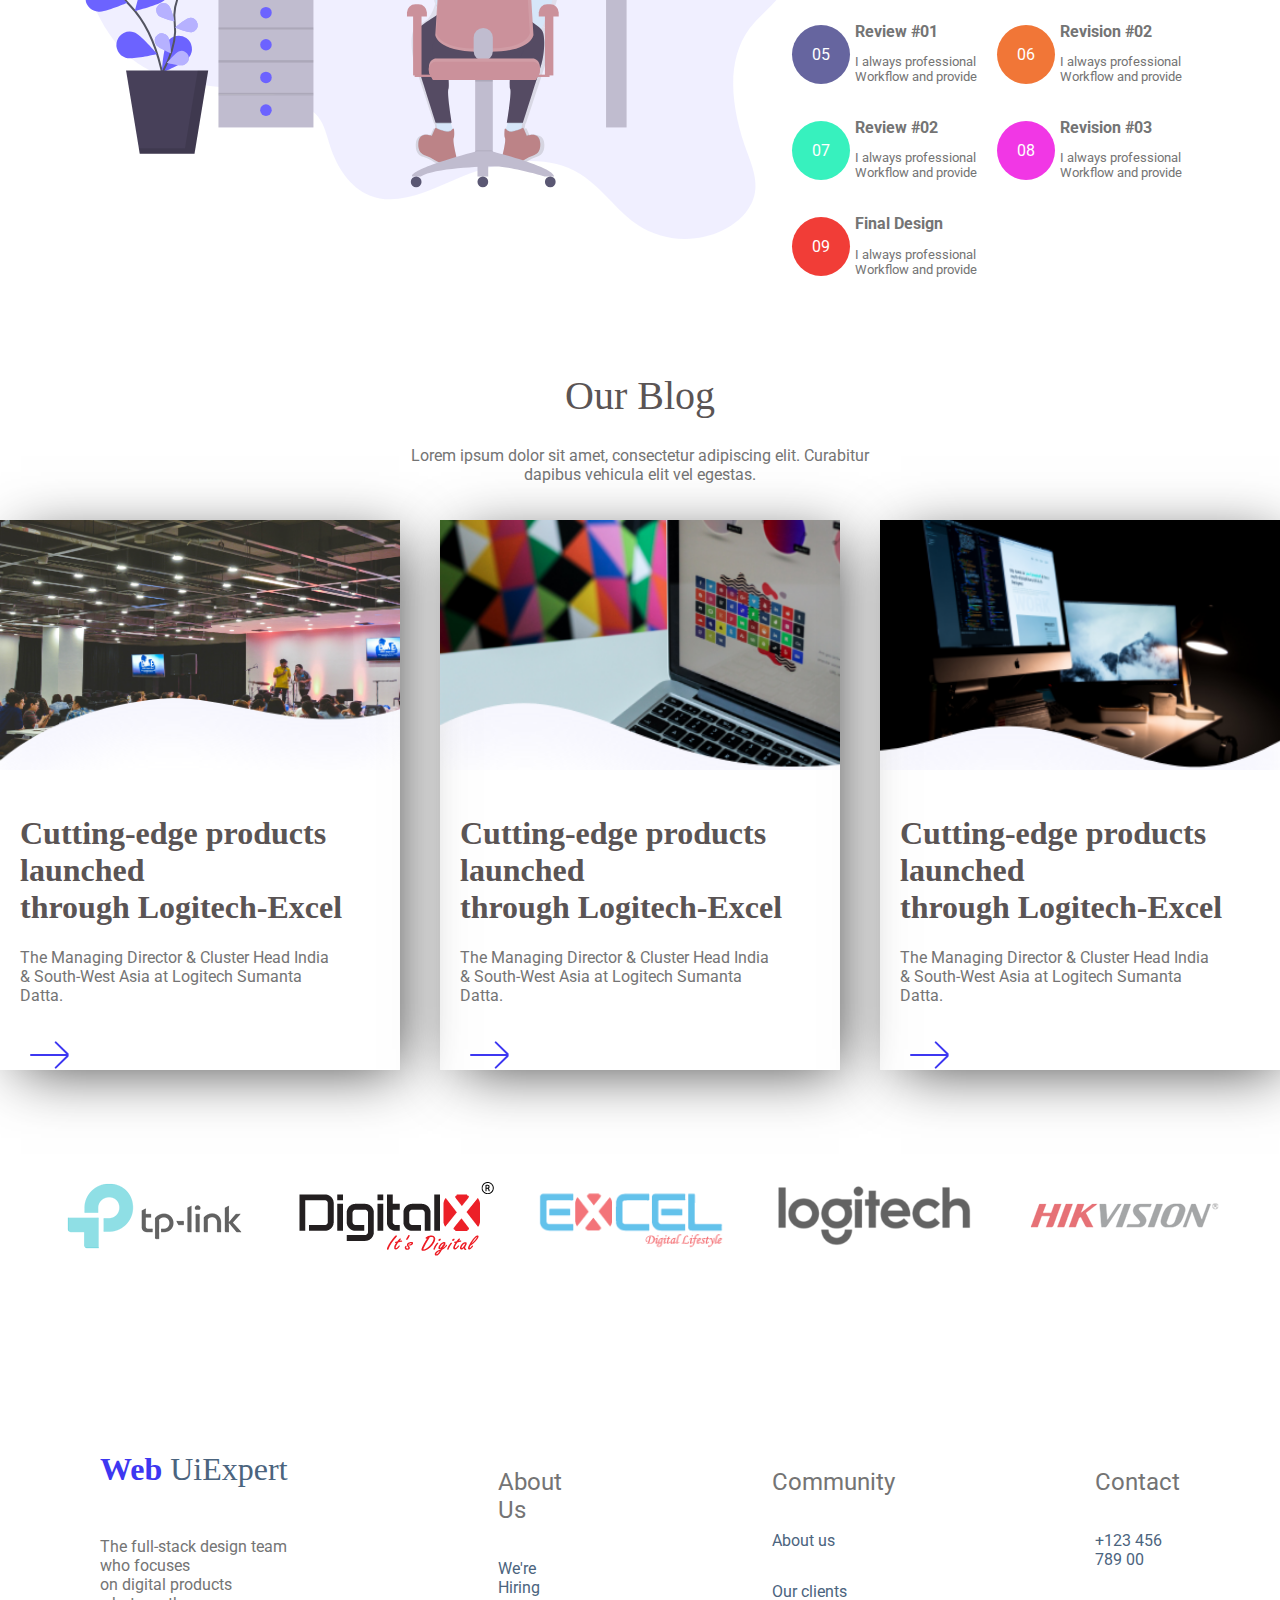
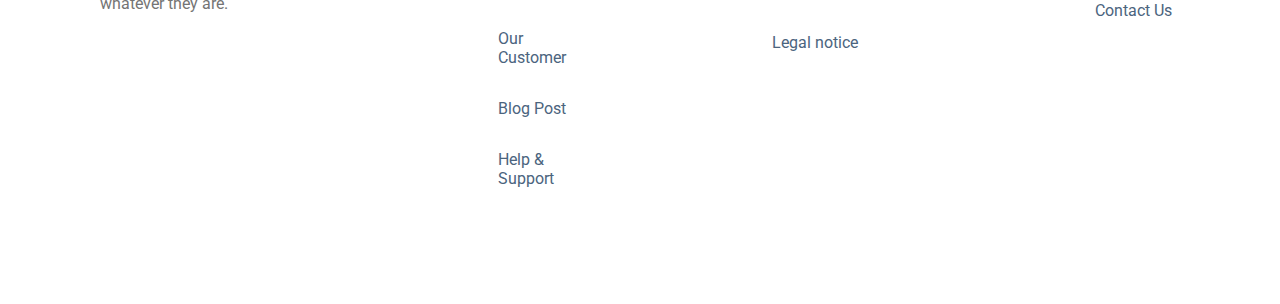
==== commit 826714c4: "responsive" ====
--- a/index.html
+++ b/index.html
@@ -77,7 +77,7 @@
         </div>
     </section>
     <section class="section1 section3"> 
-        <div><img src="/design/deco2.svg" alt="">
+        <div><img src="/design/deco2.svg" alt="" class="image2">
         </div>
         <div>
             <h1 class="title4">Know About UiExpert</h1>
@@ -109,7 +109,7 @@
     </section>
     <section class="section5">
         <div class="section5_text">
-            <h1>Our Success</h1>
+            <h1 class="title5">Our Success</h1>
             <p>View our portfolio in catagories</p>
         </div>
         <div class="boxes">
@@ -130,18 +130,18 @@
     <section class="section6">
         <div>
             <h1 class="title6">What they say about us!</h1>
-            <p class="text6">Customer Review Sites for Collecting Business & Product Reviews</p>
+            <p class="text6">Customer Review Sites for Collecting Business<br>& Product Reviews</p>
             <img src="/design/picture.svg" alt="">
             <div class="over_picture">9.8</div>
-            <p class="text62">Loved the design specially the color combination. Look forward to work more in future.</p>
+            <p class="text62">Loved the design specially the color combination.<br>Look forward to work more in future.</p>
             <h2 class="text61">Cris Angela</h2>
             <p class="text63">Head Of CsWeb</p>
             <img src="/design/line.svg" alt="">
         </div>
         <div class="section61">
             <div>
-                <p class="text64">Learn About My Workflow:</p>
-                <p class="text65">I'm always hungry for creativity.<br>Available for hire</p>
+                <div><p class="text64">Learn About My Workflow:</p></div>
+                <div><p class="text65">I'm always hungry for creativity<br>Available for hire</p></div>
             </div>
             <div class="button">
                 <img src="design/button.svg" alt="" >
@@ -167,7 +167,7 @@
         </div>
     </section>
     <section class="section8">
-        <img src="/design/section8picture.svg" alt="">
+        <img src="/design/section8picture.svg" alt="" class="image3">
         <div>
             <h1 class="section8title1">Our Workflow :</h1>
             <p class="section8text1">I always follow professional Workflow and provide you best<br>service with resealable costs.</p>
@@ -249,7 +249,7 @@
         </div>
         <div class="section91">
         <div class="box19">
-            <img src="/design/section9pic1.png" alt="" style="height: 250px; width: 400px;">
+            <img src="/design/section9pic1.png" alt="" style="height: 250px; width: 400px;" class="image4">
             <div class="textsection9">
             <h1 class="section9title">Cutting-edge products launched<br>through Logitech-Excel</h1>
             <p class="section9p">The Managing Director & Cluster Head India<br>& South-West Asia at Logitech Sumanta<br>Datta.</p>
@@ -257,7 +257,7 @@
             <img src="/design/pointer.svg" alt="" class="pointer">
         </div>
         <div class="box19">
-            <img src="/design/section9pic2.png" alt="" style="height: 250px; width: 400px;">
+            <img src="/design/section9pic2.png" alt="" style="height: 250px; width: 400px;" class="image5">
             <div class="textsection9">
             <h1 class="section9title">Cutting-edge products launched<br>through Logitech-Excel</h1>
             <p class="section9p">The Managing Director & Cluster Head India<br>& South-West Asia at Logitech Sumanta<br>Datta.</p>
@@ -265,7 +265,7 @@
             <img src="/design/pointer.svg" alt="" class="pointer">
         </div>
         <div class="box19">
-            <img src="/design/section9pic3.png" alt="" style="height: 250px; width: 400px;">
+            <img src="/design/section9pic3.png" alt="" style="height: 250px; width: 400px;" class="image6">
             <div class="textsection9">
             <h1 class="section9title">Cutting-edge products launched<br>through Logitech-Excel</h1>
             <p class="section9p">The Managing Director & Cluster Head India<br>& South-West Asia at Logitech Sumanta<br>Datta.</p>
@@ -274,11 +274,11 @@
         </div>
         </div>
         <div class="sponsors">
-            <img src="/design/sec9icon1.svg" alt="" class="sponsormargin">
-            <img src="/design/sec9icon2.svg" alt="" class="sponsormargin">
-            <img src="/design/sec9icon3.svg" alt="" class="sponsormargin">
-            <img src="/design/sec9icon4.svg" alt="" class="sponsormargin">
-            <img src="/design/sec9icon5.svg" alt="" class="sponsormargin">
+            <img src="/design/sec9icon1.svg" alt="" class="sponsormargin" class='sponsor1'>
+            <img src="/design/sec9icon2.svg" alt="" class="sponsormargin" class='sponsor2'>
+            <img src="/design/sec9icon3.svg" alt="" class="sponsormargin" class='sponsor3'>
+            <img src="/design/sec9icon4.svg" alt="" class="sponsormargin" class='sponsor4'>
+            <img src="/design/sec9icon5.svg" alt="" class="sponsormargin" class='sponsor5'>
         </div>
     </section>
     <footer class="footer">
--- a/style.css
+++ b/style.css
@@ -9,7 +9,6 @@
     margin: 0;
     padding: 0;
 }
-
 header{
     flex-wrap:wrap;
     margin-top: 20px;
@@ -227,6 +226,12 @@
     font-family: lato;
     font-weight: bold;
 }
+.title5{
+    color: #5A5454;
+    font-size: 22pt;
+    font-family: lato;
+    font-weight: bold;
+}
 .section3{
     margin-top: 200px;
 }
@@ -604,6 +609,12 @@
 .logo{
     margin-right: 0;
 }
+.title1{
+    font-size: 45pt;
+}
+.text1{
+    font-size: 20pt;
+}
 .textbox1{
     display: flex;
     flex-direction: column;
@@ -630,4 +641,91 @@
     flex-direction: column;
 
 }
+.title2{
+    font-size: 20pt;
+}
+.title3{
+    text-align: center;
+}
+.text2{
+    font-size: 15pt;
+}
+.section3{
+    display: flex;
+    flex-direction: column-reverse;
+    justify-content: center;
+    align-items: center;
+    margin-top: 50px;
+    text-align: center;
+}
+.image2{
+    width: 90%;;
+}
+.section4{
+    flex-direction: column;
+    justify-content: center;
+    align-items: center;
+    text-align: center;
+    margin: 0;
+    margin-top: 50px;
+}
+.section4_text{
+    margin-right: 0;
+}
+.boxes{
+    flex-direction: column;
+}
+.section5{
+    margin-top: 30px;
+}
+.center{
+    margin: 20px;
+}
+.title4{
+    font-size: 30pt;
+}
+.title5{
+    font-size: 30pt;
+}
+.text6{
+    margin-bottom: 50px;
+}
+.over_picture{
+    right: 48%;
+    bottom: 58%;
+}
+.section61{
+    flex-direction: column;
+    justify-content: center;
+    align-items: center;
+    text-align: center;
+}
+.text65{
+    margin: 0;
+    font-size: 15pt;
+}
+.section7{
+    flex-direction: column;
+    padding: 0;
+    margin-top: 50px;
+}
+.image3{
+    display: none;
+}
+.sponsors{
+    flex-direction: column;
+    justify-content: center;
+    align-items: center;
+    margin-top: 50px;
+}
+.sponsormargin{
+    margin: 0;
+    max-width: 30%;
+}
+.footer{
+    flex-direction: column;
+}
+.footer2{
+    margin: 0;
+}
 }